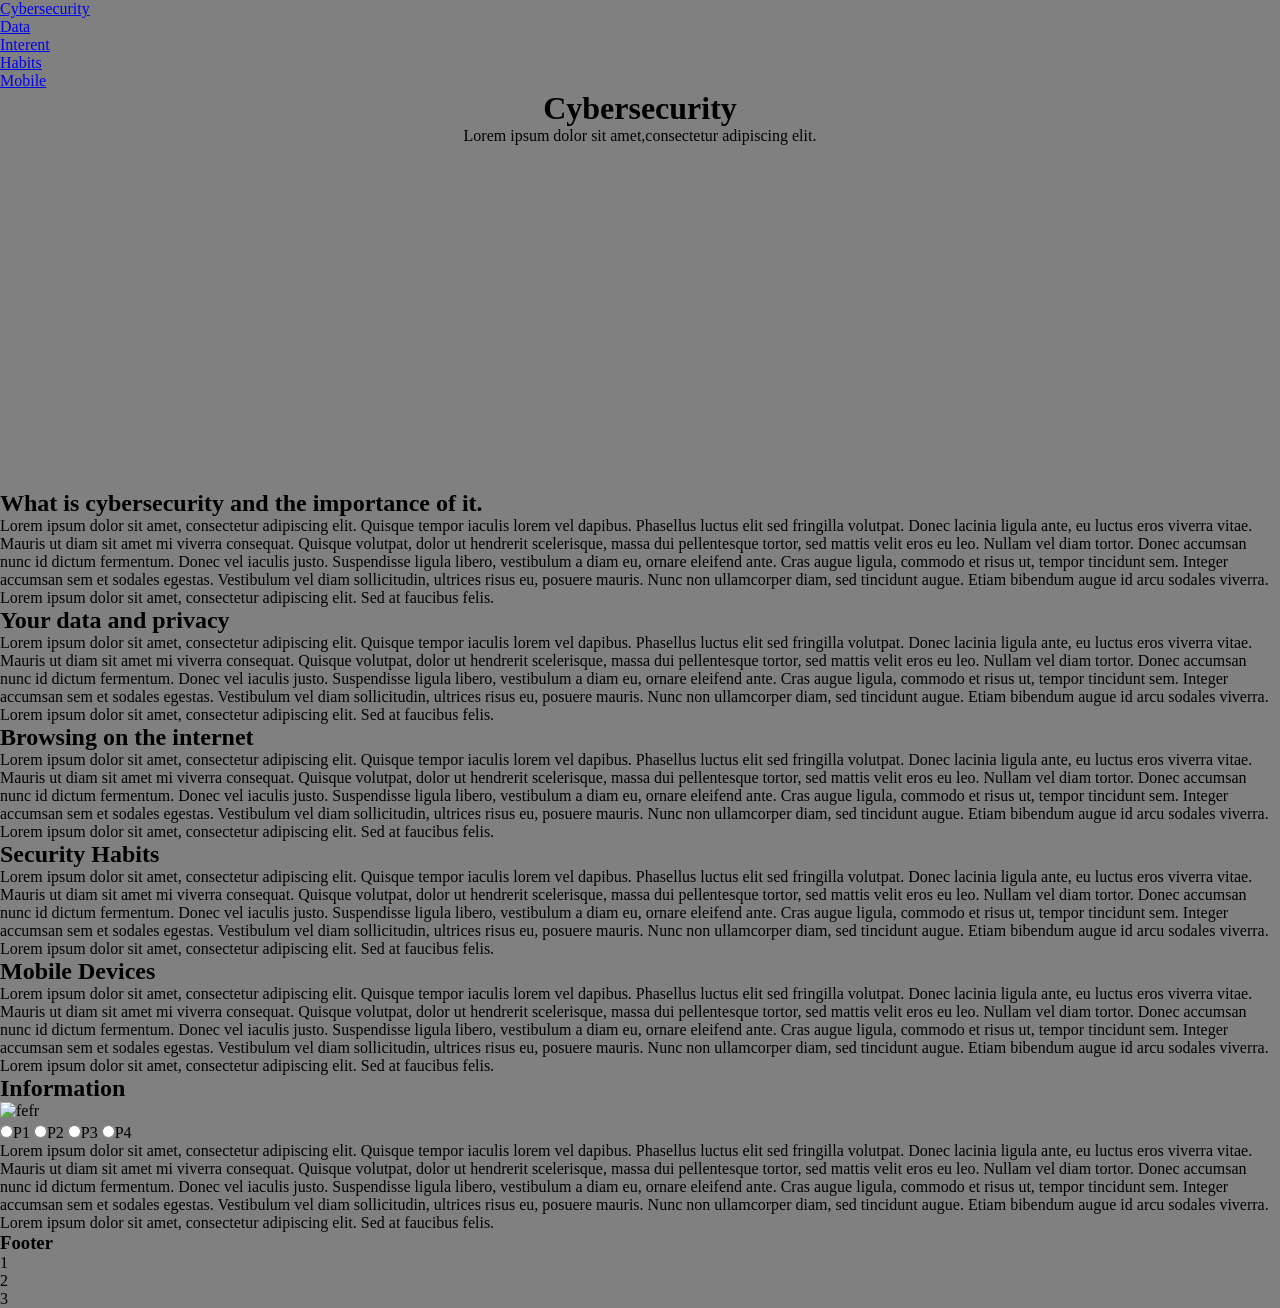
==== Index.html @ 2d81ea28 "26/6/24" ====
<!DOCTYPE html>
<html>
    <head>
        <title> Cybersecurity</title>
        <link rel="stylesheet" href="Style.css">
        <link rel="preconnect" href="https://fonts.googleapis.com">
        <link rel="preconnect" href="https://fonts.gstatic.com" crossorigin>
        <link href="https://fonts.googleapis.com/css2?family=Merriweather:ital,wght@0,300;0,400;0,700;0,900;1,300;1,400;1,700;1,900&display=swap" rel="stylesheet">
        
    </head>
    <nav>
      <ul>
        <li><a href="#Cyber">Cybersecurity</a></li>
        <li><a href="#Data">Data</a></li>
        <li><a href="#Internet">Interent</a></li>
        <li><a href="#Habits">Habits</a></li>
        <li><a href="#Mobile">Mobile</a></li>                
      </ul>
    </nav>
    <header>
        <h1>Cybersecurity</h1>
        <p>Lorem ipsum dolor sit amet,consectetur adipiscing elit.</p>
    </header>
    <body>
      <section id="Cyber">
        <h2> What is cybersecurity and the importance of it.</h2>
        <p>Lorem ipsum dolor sit amet, consectetur adipiscing elit. Quisque tempor iaculis lorem vel dapibus. Phasellus luctus elit sed fringilla volutpat. Donec lacinia ligula ante, eu luctus eros viverra vitae. Mauris ut diam sit amet mi viverra consequat. Quisque volutpat, dolor ut hendrerit scelerisque, massa dui pellentesque tortor, sed mattis velit eros eu leo. Nullam vel diam tortor. Donec accumsan nunc id dictum fermentum. Donec vel iaculis justo. Suspendisse ligula libero, vestibulum a diam eu, ornare eleifend ante. Cras augue ligula, commodo et risus ut, tempor tincidunt sem. Integer accumsan sem et sodales egestas. Vestibulum vel diam sollicitudin, ultrices risus eu, posuere mauris. Nunc non ullamcorper diam, sed tincidunt augue. Etiam bibendum augue id arcu sodales viverra. Lorem ipsum dolor sit amet, consectetur adipiscing elit. Sed at faucibus felis.</p> 
      </section>
      <section id="Data">
        <h2> Your data and privacy</h2>
        <p>Lorem ipsum dolor sit amet, consectetur adipiscing elit. Quisque tempor iaculis lorem vel dapibus. Phasellus luctus elit sed fringilla volutpat. Donec lacinia ligula ante, eu luctus eros viverra vitae. Mauris ut diam sit amet mi viverra consequat. Quisque volutpat, dolor ut hendrerit scelerisque, massa dui pellentesque tortor, sed mattis velit eros eu leo. Nullam vel diam tortor. Donec accumsan nunc id dictum fermentum. Donec vel iaculis justo. Suspendisse ligula libero, vestibulum a diam eu, ornare eleifend ante. Cras augue ligula, commodo et risus ut, tempor tincidunt sem. Integer accumsan sem et sodales egestas. Vestibulum vel diam sollicitudin, ultrices risus eu, posuere mauris. Nunc non ullamcorper diam, sed tincidunt augue. Etiam bibendum augue id arcu sodales viverra. Lorem ipsum dolor sit amet, consectetur adipiscing elit. Sed at faucibus felis.</p>
      </section>
      <section id="Internet">    
        <h2>Browsing on the internet</h2>
        <p>Lorem ipsum dolor sit amet, consectetur adipiscing elit. Quisque tempor iaculis lorem vel dapibus. Phasellus luctus elit sed fringilla volutpat. Donec lacinia ligula ante, eu luctus eros viverra vitae. Mauris ut diam sit amet mi viverra consequat. Quisque volutpat, dolor ut hendrerit scelerisque, massa dui pellentesque tortor, sed mattis velit eros eu leo. Nullam vel diam tortor. Donec accumsan nunc id dictum fermentum. Donec vel iaculis justo. Suspendisse ligula libero, vestibulum a diam eu, ornare eleifend ante. Cras augue ligula, commodo et risus ut, tempor tincidunt sem. Integer accumsan sem et sodales egestas. Vestibulum vel diam sollicitudin, ultrices risus eu, posuere mauris. Nunc non ullamcorper diam, sed tincidunt augue. Etiam bibendum augue id arcu sodales viverra. Lorem ipsum dolor sit amet, consectetur adipiscing elit. Sed at faucibus felis.</p> 
      </section> 
      <section id="Habits">
        <h2>Security Habits</h2>
        <p>Lorem ipsum dolor sit amet, consectetur adipiscing elit. Quisque tempor iaculis lorem vel dapibus. Phasellus luctus elit sed fringilla volutpat. Donec lacinia ligula ante, eu luctus eros viverra vitae. Mauris ut diam sit amet mi viverra consequat. Quisque volutpat, dolor ut hendrerit scelerisque, massa dui pellentesque tortor, sed mattis velit eros eu leo. Nullam vel diam tortor. Donec accumsan nunc id dictum fermentum. Donec vel iaculis justo. Suspendisse ligula libero, vestibulum a diam eu, ornare eleifend ante. Cras augue ligula, commodo et risus ut, tempor tincidunt sem. Integer accumsan sem et sodales egestas. Vestibulum vel diam sollicitudin, ultrices risus eu, posuere mauris. Nunc non ullamcorper diam, sed tincidunt augue. Etiam bibendum augue id arcu sodales viverra. Lorem ipsum dolor sit amet, consectetur adipiscing elit. Sed at faucibus felis.</p>
      </section>  
      <section id="Mobile">
        <h2>Mobile Devices</h2>
        <p>Lorem ipsum dolor sit amet, consectetur adipiscing elit. Quisque tempor iaculis lorem vel dapibus. Phasellus luctus elit sed fringilla volutpat. Donec lacinia ligula ante, eu luctus eros viverra vitae. Mauris ut diam sit amet mi viverra consequat. Quisque volutpat, dolor ut hendrerit scelerisque, massa dui pellentesque tortor, sed mattis velit eros eu leo. Nullam vel diam tortor. Donec accumsan nunc id dictum fermentum. Donec vel iaculis justo. Suspendisse ligula libero, vestibulum a diam eu, ornare eleifend ante. Cras augue ligula, commodo et risus ut, tempor tincidunt sem. Integer accumsan sem et sodales egestas. Vestibulum vel diam sollicitudin, ultrices risus eu, posuere mauris. Nunc non ullamcorper diam, sed tincidunt augue. Etiam bibendum augue id arcu sodales viverra. Lorem ipsum dolor sit amet, consectetur adipiscing elit. Sed at faucibus felis.</p>
      </section>
      <section id="Information">  
        <h2>Information</h2>
        <img src="https://huismarseille.nl/app/uploads/2016/03/Berlin_Nationalgalerie_HMA-2002-01.jpg" alt="fefr" weight="200" height="200">
          <form> 
            <input type="radio" id="InformA" name="Inform"></input><label for="InformA">P1</label>
            <input type="radio" id="InformB" name="Inform"></input><label for="InformB">P2</label>
            <input type="radio" id="InformC" name="Inform"></input><label for="InformC">P3</label>
            <input type="radio" id="InformD" name="Inform"></input><label for="InformD">P4</label>
          </form>
        <p>Lorem ipsum dolor sit amet, consectetur adipiscing elit. Quisque tempor iaculis lorem vel dapibus. Phasellus luctus elit sed fringilla volutpat. Donec lacinia ligula ante, eu luctus eros viverra vitae. Mauris ut diam sit amet mi viverra consequat. Quisque volutpat, dolor ut hendrerit scelerisque, massa dui pellentesque tortor, sed mattis velit eros eu leo. Nullam vel diam tortor. Donec accumsan nunc id dictum fermentum. Donec vel iaculis justo. Suspendisse ligula libero, vestibulum a diam eu, ornare eleifend ante. Cras augue ligula, commodo et risus ut, tempor tincidunt sem. Integer accumsan sem et sodales egestas. Vestibulum vel diam sollicitudin, ultrices risus eu, posuere mauris. Nunc non ullamcorper diam, sed tincidunt augue. Etiam bibendum augue id arcu sodales viverra. Lorem ipsum dolor sit amet, consectetur adipiscing elit. Sed at faucibus felis.</p>   
      </section>
    </body>
    <footer>
        <h3>Footer</h3>
        <ul> 
            <li>1</li>
            <li>2</li>
            <li>3</li>
        </ul>
    </footer>
</html>
---- Style.css ----
*{
    margin: 0;
    padding: 0;
    overflow-x: hidden;   
}
.merriweather-light {
    font-family: "Merriweather", serif;
    font-weight: 300;
    font-style: normal;
  }
header {
    text-align: center;
    background-image: url("https://images.pexels.com/photos/19802887/pexels-photo-19802887/free-photo-of-power-cables-on-a-railway.jpeg?auto=compress&cs=tinysrgb&w=1260&h=750&dpr=1");
    height: 400px;
}
header h1{
    margin: auto;
}
 header p{
    height: 200px;
 }

body{
    background-color: gray;
}
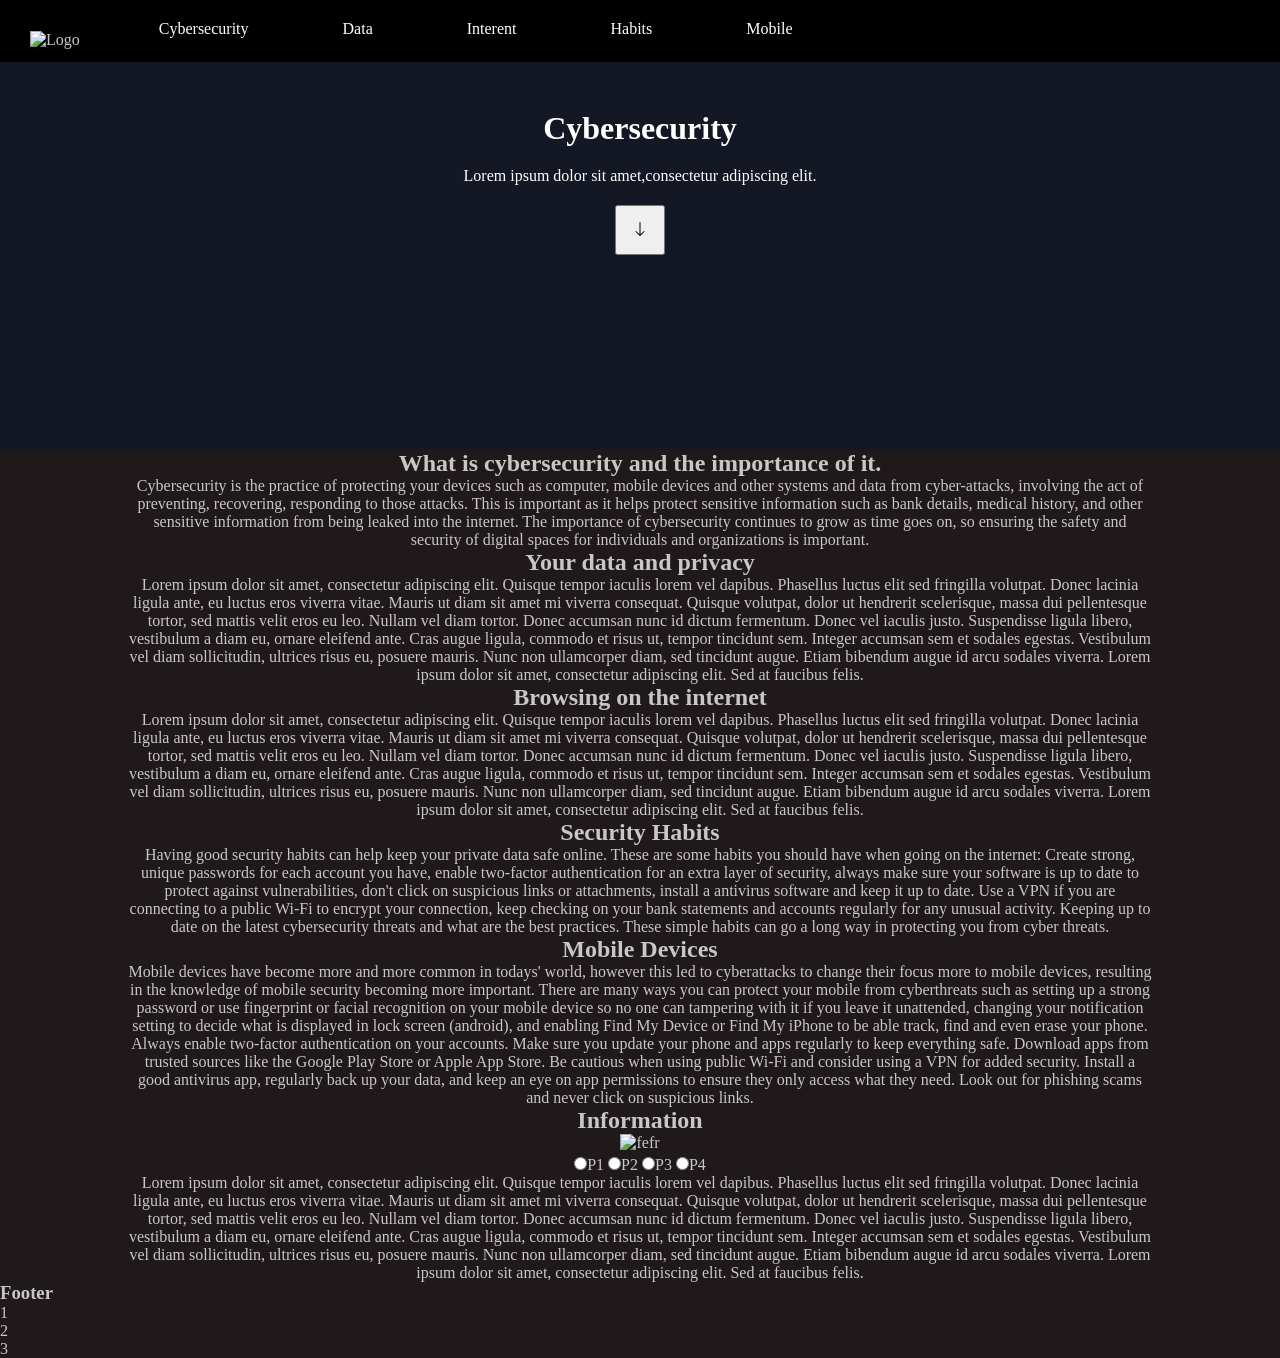
==== commit fb818a89: "18/7/24" ====
--- a/Index.html
+++ b/Index.html
@@ -1,30 +1,53 @@
 <!DOCTYPE html>
-<html>
-    <head>
-        <title> Cybersecurity</title>
-        <link rel="stylesheet" href="Style.css">
-        <link rel="preconnect" href="https://fonts.googleapis.com">
-        <link rel="preconnect" href="https://fonts.gstatic.com" crossorigin>
-        <link href="https://fonts.googleapis.com/css2?family=Merriweather:ital,wght@0,300;0,400;0,700;0,900;1,300;1,400;1,700;1,900&display=swap" rel="stylesheet">
-        
-    </head>
-    <nav>
-      <ul>
-        <li><a href="#Cyber">Cybersecurity</a></li>
-        <li><a href="#Data">Data</a></li>
-        <li><a href="#Internet">Interent</a></li>
-        <li><a href="#Habits">Habits</a></li>
-        <li><a href="#Mobile">Mobile</a></li>                
-      </ul>
-    </nav>
+<html lang="en">
+  <head>
+    <title> Cybersecurity</title>
+    <link rel="stylesheet" href="Style.css">
+    <meta http-equiv="X-UA-Compatible" content="ie=edge">
+    <meta http-equiv="Content-Type" content="text/html;charset=UTF-8">
+    <meta name="viewport" content="width=device-width, initial-scale=1.0">
+  </head>
+  <body>    
     <header>
+      <nav id="nav">
+        <ul>
+          <li><img src='https://cdn.iconscout.com/icon/premium/png-512-thumb/image-7249189-5963089.png?f=webp&w=256' alt="Logo"></li>
+          <li><a href="#Cyber">Cybersecurity</a></li>
+          <li><a href="#Data">Data</a></li>
+          <li><a href="#Internet">Interent</a></li>
+          <li><a href="#Habits">Habits</a></li>
+          <li><a href="#Mobile">Mobile</a></li>                
+        </ul>
+      </nav>
+      <script>
+        window.onscroll = function() {
+           scroll();
+        };
+     
+        function scroll() {
+           if (
+              document.body.scrollTop > 20 ||
+              document.documentElement.scrollTop > 20
+           ) {
+              document.getElementById("nav").style.top = "-60px";
+           } else {
+              document.getElementById("nav").style.top = "0";
+           }
+        }
+      </script>
+      <div class="title">
         <h1>Cybersecurity</h1>
         <p>Lorem ipsum dolor sit amet,consectetur adipiscing elit.</p>
+        <button onclick="location.href='#Cyber'" type="button"><svg xmlns="http://www.w3.org/2000/svg" width="16" height="16" fill="currentColor" class="bi bi-arrow-down" viewBox="0 0 16 16">
+        <path fill-rule="evenodd" d="M8 1a.5.5 0 0 1 .5.5v11.793l3.146-3.147a.5.5 0 0 1 .708.708l-4 4a.5.5 0 0 1-.708 0l-4-4a.5.5 0 0 1 .708-.708L7.5 13.293V1.5A.5.5 0 0 1 8 1"/>
+       </svg></button>
+      </div>
     </header>
-    <body>
       <section id="Cyber">
-        <h2> What is cybersecurity and the importance of it.</h2>
-        <p>Lorem ipsum dolor sit amet, consectetur adipiscing elit. Quisque tempor iaculis lorem vel dapibus. Phasellus luctus elit sed fringilla volutpat. Donec lacinia ligula ante, eu luctus eros viverra vitae. Mauris ut diam sit amet mi viverra consequat. Quisque volutpat, dolor ut hendrerit scelerisque, massa dui pellentesque tortor, sed mattis velit eros eu leo. Nullam vel diam tortor. Donec accumsan nunc id dictum fermentum. Donec vel iaculis justo. Suspendisse ligula libero, vestibulum a diam eu, ornare eleifend ante. Cras augue ligula, commodo et risus ut, tempor tincidunt sem. Integer accumsan sem et sodales egestas. Vestibulum vel diam sollicitudin, ultrices risus eu, posuere mauris. Nunc non ullamcorper diam, sed tincidunt augue. Etiam bibendum augue id arcu sodales viverra. Lorem ipsum dolor sit amet, consectetur adipiscing elit. Sed at faucibus felis.</p> 
+        <div id="CText">
+          <h2> What is cybersecurity and the importance of it.</h2>
+          <p>Cybersecurity is the practice of protecting your devices such as computer, mobile devices and other systems and data from cyber-attacks, involving the act of preventing, recovering, responding to those attacks. This is important as it helps protect sensitive information such as bank details, medical history, and other sensitive information from being leaked into the internet. The importance of cybersecurity continues to grow as time goes on, so ensuring the safety and security of digital spaces for individuals and organizations is important.</p>   
+        </div>
       </section>
       <section id="Data">
         <h2> Your data and privacy</h2>
@@ -36,25 +59,26 @@
       </section> 
       <section id="Habits">
         <h2>Security Habits</h2>
-        <p>Lorem ipsum dolor sit amet, consectetur adipiscing elit. Quisque tempor iaculis lorem vel dapibus. Phasellus luctus elit sed fringilla volutpat. Donec lacinia ligula ante, eu luctus eros viverra vitae. Mauris ut diam sit amet mi viverra consequat. Quisque volutpat, dolor ut hendrerit scelerisque, massa dui pellentesque tortor, sed mattis velit eros eu leo. Nullam vel diam tortor. Donec accumsan nunc id dictum fermentum. Donec vel iaculis justo. Suspendisse ligula libero, vestibulum a diam eu, ornare eleifend ante. Cras augue ligula, commodo et risus ut, tempor tincidunt sem. Integer accumsan sem et sodales egestas. Vestibulum vel diam sollicitudin, ultrices risus eu, posuere mauris. Nunc non ullamcorper diam, sed tincidunt augue. Etiam bibendum augue id arcu sodales viverra. Lorem ipsum dolor sit amet, consectetur adipiscing elit. Sed at faucibus felis.</p>
+        <p>Having good security habits can help keep your private data safe online. These are some habits you should have when going on the internet: Create strong, unique passwords for each account you have, enable two-factor authentication for an extra layer of security, always make sure your software is up to date to protect against vulnerabilities, don't click on suspicious links or attachments, install a antivirus software and keep it up to date. Use a VPN if you are connecting to a public Wi-Fi to encrypt your connection, keep checking on your bank statements and accounts regularly for any unusual activity. Keeping up to date on the latest cybersecurity threats and what are the best practices. These simple habits can go a long way in protecting you from cyber threats.</p>
       </section>  
       <section id="Mobile">
-        <h2>Mobile Devices</h2>
-        <p>Lorem ipsum dolor sit amet, consectetur adipiscing elit. Quisque tempor iaculis lorem vel dapibus. Phasellus luctus elit sed fringilla volutpat. Donec lacinia ligula ante, eu luctus eros viverra vitae. Mauris ut diam sit amet mi viverra consequat. Quisque volutpat, dolor ut hendrerit scelerisque, massa dui pellentesque tortor, sed mattis velit eros eu leo. Nullam vel diam tortor. Donec accumsan nunc id dictum fermentum. Donec vel iaculis justo. Suspendisse ligula libero, vestibulum a diam eu, ornare eleifend ante. Cras augue ligula, commodo et risus ut, tempor tincidunt sem. Integer accumsan sem et sodales egestas. Vestibulum vel diam sollicitudin, ultrices risus eu, posuere mauris. Nunc non ullamcorper diam, sed tincidunt augue. Etiam bibendum augue id arcu sodales viverra. Lorem ipsum dolor sit amet, consectetur adipiscing elit. Sed at faucibus felis.</p>
+        <div>
+         <h2>Mobile Devices</h2>
+         <p>Mobile devices have become more and more common in todays' world, however this led to cyberattacks to change their focus more to mobile devices, resulting in the knowledge of mobile security becoming more important. There are many ways you can protect your mobile from cyberthreats such as setting up a strong password or use fingerprint or facial recognition on your mobile device so no one can tampering with it if you leave it unattended, changing your notification setting to decide what is displayed in lock screen (android), and enabling Find My Device or Find My iPhone to be able track, find and even erase your phone. Always enable two-factor authentication on your accounts. Make sure you update your phone and apps regularly to keep everything safe. Download apps from trusted sources like the Google Play Store or Apple App Store. Be cautious when using public Wi-Fi and consider using a VPN for added security. Install a good antivirus app, regularly back up your data, and keep an eye on app permissions to ensure they only access what they need. Look out for phishing scams and never click on suspicious links. </p>
+        </div>
       </section>
       <section id="Information">  
         <h2>Information</h2>
-        <img src="https://huismarseille.nl/app/uploads/2016/03/Berlin_Nationalgalerie_HMA-2002-01.jpg" alt="fefr" weight="200" height="200">
+        <img src="https://huismarseille.nl/app/uploads/2016/03/Berlin_Nationalgalerie_HMA-2002-01.jpg" alt="fefr" width="200" height="200">
           <form> 
-            <input type="radio" id="InformA" name="Inform"></input><label for="InformA">P1</label>
-            <input type="radio" id="InformB" name="Inform"></input><label for="InformB">P2</label>
-            <input type="radio" id="InformC" name="Inform"></input><label for="InformC">P3</label>
-            <input type="radio" id="InformD" name="Inform"></input><label for="InformD">P4</label>
+            <input type="radio" id="InformA" name="Inform"><label for="InformA">P1</label>
+            <input type="radio" id="InformB" name="Inform"><label for="InformB">P2</label>
+            <input type="radio" id="InformC" name="Inform"><label for="InformC">P3</label>
+            <input type="radio" id="InformD" name="Inform"><label for="InformD">P4</label>
           </form>
         <p>Lorem ipsum dolor sit amet, consectetur adipiscing elit. Quisque tempor iaculis lorem vel dapibus. Phasellus luctus elit sed fringilla volutpat. Donec lacinia ligula ante, eu luctus eros viverra vitae. Mauris ut diam sit amet mi viverra consequat. Quisque volutpat, dolor ut hendrerit scelerisque, massa dui pellentesque tortor, sed mattis velit eros eu leo. Nullam vel diam tortor. Donec accumsan nunc id dictum fermentum. Donec vel iaculis justo. Suspendisse ligula libero, vestibulum a diam eu, ornare eleifend ante. Cras augue ligula, commodo et risus ut, tempor tincidunt sem. Integer accumsan sem et sodales egestas. Vestibulum vel diam sollicitudin, ultrices risus eu, posuere mauris. Nunc non ullamcorper diam, sed tincidunt augue. Etiam bibendum augue id arcu sodales viverra. Lorem ipsum dolor sit amet, consectetur adipiscing elit. Sed at faucibus felis.</p>   
       </section>
-    </body>
-    <footer>
+      <footer>
         <h3>Footer</h3>
         <ul> 
             <li>1</li>
@@ -62,4 +86,5 @@
             <li>3</li>
         </ul>
     </footer>
+  </body>
 </html>
--- a/Style.css
+++ b/Style.css
@@ -2,6 +2,34 @@
     margin: 0;
     padding: 0;
     overflow-x: hidden;   
+}
+nav{
+    width: 100%;
+    margin: auto;
+    padding: 5px 0;
+    display: flex;
+    transition: 0.5s;
+    align-items: center;
+    top: -10px;
+    position: fixed;
+    justify-content: space-between;
+    background-color: #000;
+    z-index: 50;
+}
+nav ul li{
+    list-style: none;
+    display: inline-block;
+    margin: 0 30px;
+    position: relative;
+}
+nav ul li a{
+    margin: auto;
+    display: block;
+    color: white;
+    text-align: center;
+    padding: 15px;
+    text-decoration: none;
+    color:#fff;
 }
 .merriweather-light {
     font-family: "Merriweather", serif;
@@ -10,16 +38,55 @@
   }
 header {
     text-align: center;
-    background-image: url("https://images.pexels.com/photos/19802887/pexels-photo-19802887/free-photo-of-power-cables-on-a-railway.jpeg?auto=compress&cs=tinysrgb&w=1260&h=750&dpr=1");
-    height: 400px;
+    background-color:  #141824;
+    height: 350px;
+    margin: auto;
+    position: relative;
+    padding:50px 0;
 }
-header h1{
+.title h1{
+    text-align: center;
+    position: relative;
+    margin-top: 60px;
+    color:white;
+}
+.title p{
+text-align: center;
+margin: auto;
+padding: 20px;
+position: relative;
+color:white;
+}
+body{
+    background-color: rgb(255, 255, 255);
+}
+img{
+    width:50px;
+    height:50px;
+}
+button{
+    width: 50px;
+    height:50px;
+}
+section p{
+    width: 80%;    
+    align-items: center;
+    text-align: center;
     margin: auto;
+    display: flex;
+    flex-wrap: wrap;
 }
- header p{
-    height: 200px;
- }
-
+section{
+    align-items: center;
+    text-align: center;
+}
 body{
-    background-color: gray;
-}+    background-color: #20191b;
+    color:rgb(201, 198, 198);
+}
+.Cyber h1{
+    font-size:30px;
+    padding-top: 50px;
+    text-align: center;
+    padding-bottom: 30px;
+}
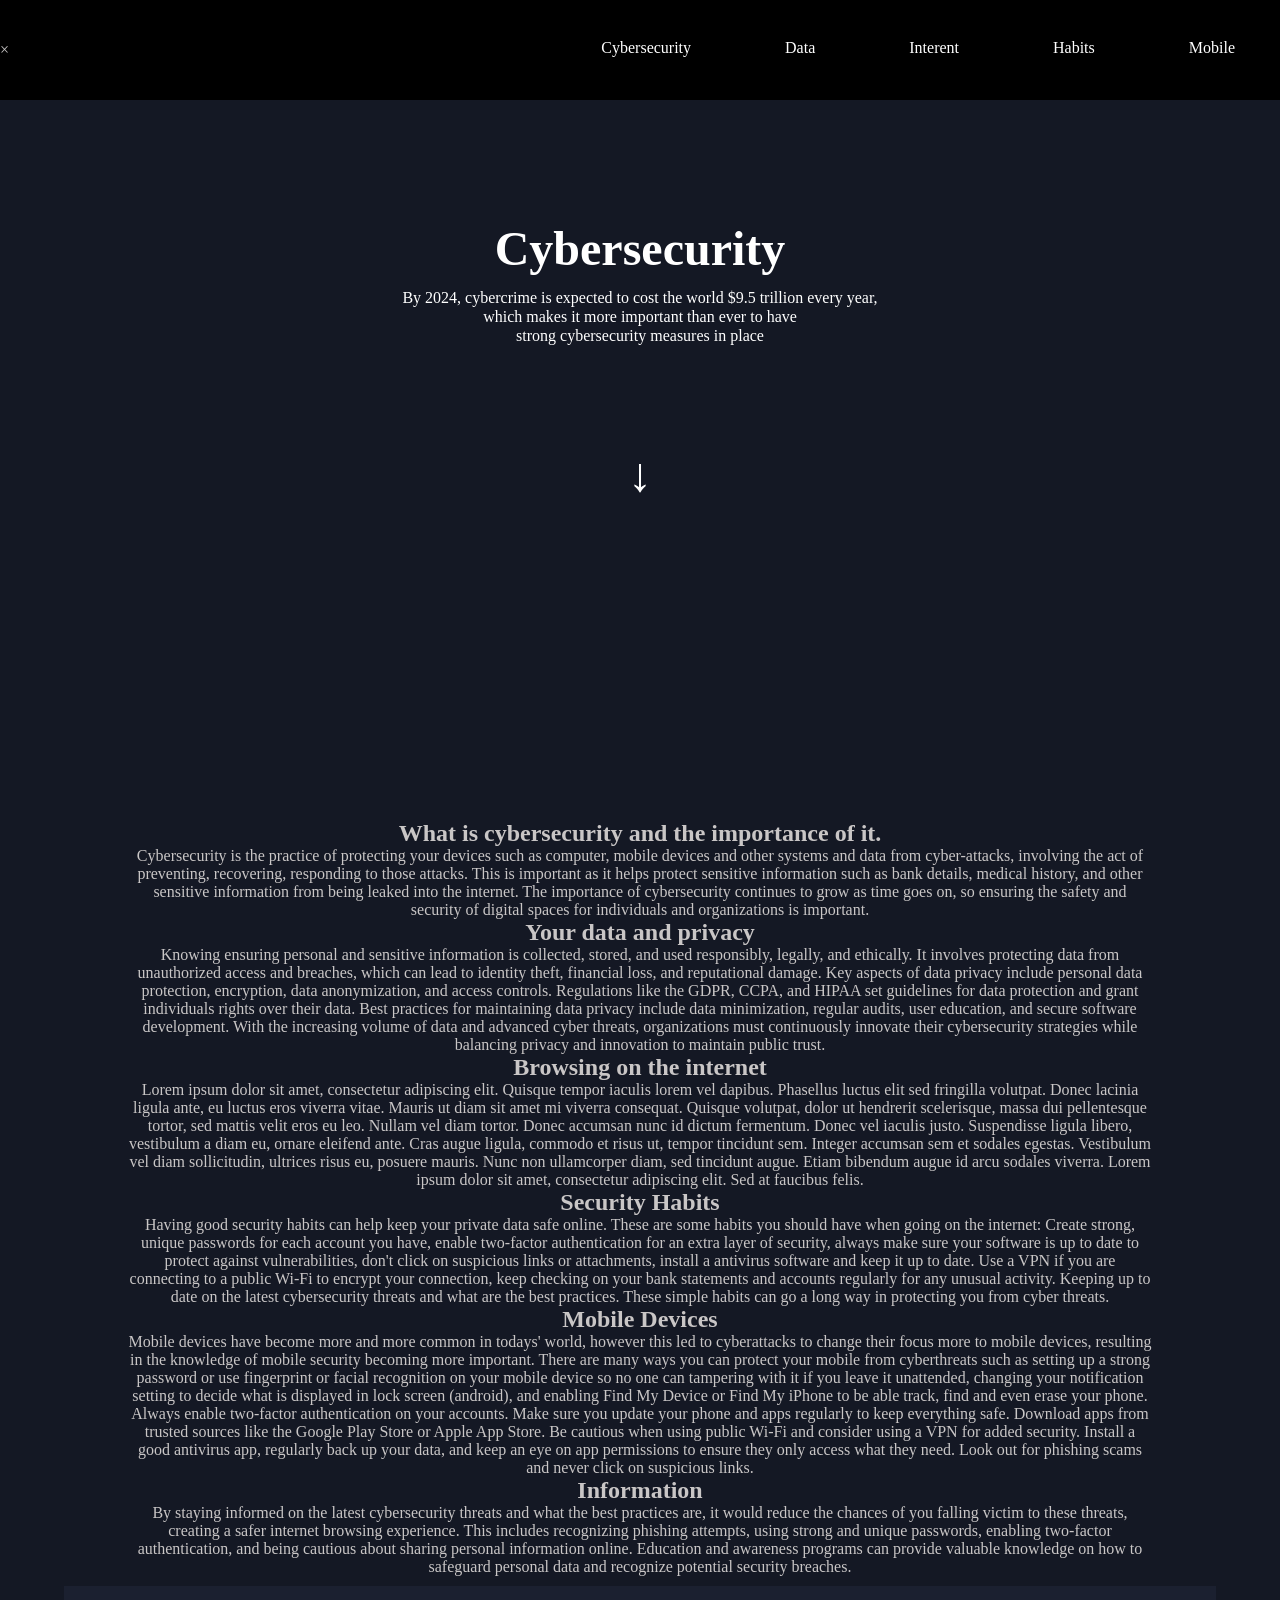
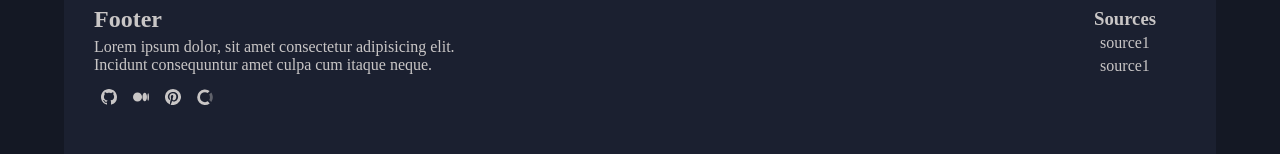
==== commit 8f4b51e3: "4/8/24" ====
--- a/Index.html
+++ b/Index.html
@@ -7,42 +7,51 @@
     <meta http-equiv="Content-Type" content="text/html;charset=UTF-8">
     <meta name="viewport" content="width=device-width, initial-scale=1.0">
   </head>
-  <body>    
-    <header>
-      <nav id="nav">
-        <ul>
-          <li><img src='https://cdn.iconscout.com/icon/premium/png-512-thumb/image-7249189-5963089.png?f=webp&w=256' alt="Logo"></li>
-          <li><a href="#Cyber">Cybersecurity</a></li>
-          <li><a href="#Data">Data</a></li>
-          <li><a href="#Internet">Interent</a></li>
-          <li><a href="#Habits">Habits</a></li>
-          <li><a href="#Mobile">Mobile</a></li>                
-        </ul>
-      </nav>
-      <script>
-        window.onscroll = function() {
-           scroll();
-        };
-     
-        function scroll() {
-           if (
-              document.body.scrollTop > 20 ||
-              document.documentElement.scrollTop > 20
-           ) {
-              document.getElementById("nav").style.top = "-60px";
-           } else {
-              document.getElementById("nav").style.top = "0";
-           }
-        }
-      </script>
+  <body>
+    <nav id="nav" class="overlay">
+      <a href="javascript:void(0)" class="closebtn" onclick="closeNav()">&times;</a>
+      <div id="continer">      
+       <ul>
+         <li><a href="#Cyber">Cybersecurity</a></li>
+         <li><a href="#Data">Data</a></li>
+         <li><a href="#Internet">Interent</a></li>
+         <li><a href="#Habits">Habits</a></li>
+         <li><a href="#Mobile">Mobile</a></li>                
+       </ul> 
+      </div>
+    </nav>     
+    <script>
+      window.onscroll = function() {
+         scroll();
+      };
+   
+      function scroll() {
+         if (
+            document.body.scrollTop > 20 ||
+            document.documentElement.scrollTop > 20
+         ) {
+            document.getElementById("nav").style.top = "-60px";
+         } else {
+            document.getElementById("nav").style.top = "0";
+         }
+      }
+    </script>
+    <header class="background-img">
       <div class="title">
         <h1>Cybersecurity</h1>
-        <p>Lorem ipsum dolor sit amet,consectetur adipiscing elit.</p>
-        <button onclick="location.href='#Cyber'" type="button"><svg xmlns="http://www.w3.org/2000/svg" width="16" height="16" fill="currentColor" class="bi bi-arrow-down" viewBox="0 0 16 16">
-        <path fill-rule="evenodd" d="M8 1a.5.5 0 0 1 .5.5v11.793l3.146-3.147a.5.5 0 0 1 .708.708l-4 4a.5.5 0 0 1-.708 0l-4-4a.5.5 0 0 1 .708-.708L7.5 13.293V1.5A.5.5 0 0 1 8 1"/>
-       </svg></button>
+        <p>By 2024, cybercrime is expected to cost the world $9.5 trillion every year, <br> which makes it more important than ever to have <br> strong cybersecurity measures in place</p>
       </div>
+      <img class="full-image" src="https://images.pexels.com/photos/19832983/pexels-photo-19832983/free-photo-of-silhouetted-interior-with-a-large-window-with-a-panoramic-view-of-a-city.jpeg?auto=compress&cs=tinysrgb&w=1260&h=750&dpr=1" alt="">  
+      <a href="#Cyber" class="arrow" onclick="scrollToSection">&#8595;</a>
+      <script>
+        function scrollToSection(){
+          $('html, body').animate({
+                 scrollTop: $('#section1').offset().top
+            }, 500);
+        }
+        </script>
     </header>
+    <main id="main">
       <section id="Cyber">
         <div id="CText">
           <h2> What is cybersecurity and the importance of it.</h2>
@@ -51,7 +60,8 @@
       </section>
       <section id="Data">
         <h2> Your data and privacy</h2>
-        <p>Lorem ipsum dolor sit amet, consectetur adipiscing elit. Quisque tempor iaculis lorem vel dapibus. Phasellus luctus elit sed fringilla volutpat. Donec lacinia ligula ante, eu luctus eros viverra vitae. Mauris ut diam sit amet mi viverra consequat. Quisque volutpat, dolor ut hendrerit scelerisque, massa dui pellentesque tortor, sed mattis velit eros eu leo. Nullam vel diam tortor. Donec accumsan nunc id dictum fermentum. Donec vel iaculis justo. Suspendisse ligula libero, vestibulum a diam eu, ornare eleifend ante. Cras augue ligula, commodo et risus ut, tempor tincidunt sem. Integer accumsan sem et sodales egestas. Vestibulum vel diam sollicitudin, ultrices risus eu, posuere mauris. Nunc non ullamcorper diam, sed tincidunt augue. Etiam bibendum augue id arcu sodales viverra. Lorem ipsum dolor sit amet, consectetur adipiscing elit. Sed at faucibus felis.</p>
+        <p>Knowing ensuring personal and sensitive information is collected, stored, and used responsibly, legally, and ethically. It involves protecting data from unauthorized access and breaches, which can lead to identity theft, financial loss, and reputational damage. Key aspects of data privacy include personal data protection, encryption, data anonymization, and access controls. Regulations like the GDPR, CCPA, and HIPAA set guidelines for data protection and grant individuals rights over their data. Best practices for maintaining data privacy include data minimization, regular audits, user education, and secure software development. With the increasing volume of data and advanced cyber threats, organizations must continuously innovate their cybersecurity strategies while balancing privacy and innovation to maintain public trust.
+        </p>
       </section>
       <section id="Internet">    
         <h2>Browsing on the internet</h2>
@@ -69,22 +79,36 @@
       </section>
       <section id="Information">  
         <h2>Information</h2>
-        <img src="https://huismarseille.nl/app/uploads/2016/03/Berlin_Nationalgalerie_HMA-2002-01.jpg" alt="fefr" width="200" height="200">
-          <form> 
-            <input type="radio" id="InformA" name="Inform"><label for="InformA">P1</label>
-            <input type="radio" id="InformB" name="Inform"><label for="InformB">P2</label>
-            <input type="radio" id="InformC" name="Inform"><label for="InformC">P3</label>
-            <input type="radio" id="InformD" name="Inform"><label for="InformD">P4</label>
-          </form>
-        <p>Lorem ipsum dolor sit amet, consectetur adipiscing elit. Quisque tempor iaculis lorem vel dapibus. Phasellus luctus elit sed fringilla volutpat. Donec lacinia ligula ante, eu luctus eros viverra vitae. Mauris ut diam sit amet mi viverra consequat. Quisque volutpat, dolor ut hendrerit scelerisque, massa dui pellentesque tortor, sed mattis velit eros eu leo. Nullam vel diam tortor. Donec accumsan nunc id dictum fermentum. Donec vel iaculis justo. Suspendisse ligula libero, vestibulum a diam eu, ornare eleifend ante. Cras augue ligula, commodo et risus ut, tempor tincidunt sem. Integer accumsan sem et sodales egestas. Vestibulum vel diam sollicitudin, ultrices risus eu, posuere mauris. Nunc non ullamcorper diam, sed tincidunt augue. Etiam bibendum augue id arcu sodales viverra. Lorem ipsum dolor sit amet, consectetur adipiscing elit. Sed at faucibus felis.</p>   
+        <p style="margin-bottom: 10px;">By staying informed on the latest cybersecurity threats and what the best practices are, it would reduce the chances of you falling victim to these threats, creating a safer internet browsing experience.  
+          This includes recognizing phishing attempts, using strong and unique passwords, enabling two-factor authentication, and being cautious about sharing personal information online. Education and awareness programs can provide valuable knowledge on how to safeguard personal data and recognize potential security breaches.
+        </p>   
       </section>
-      <footer>
-        <h3>Footer</h3>
-        <ul> 
-            <li>1</li>
-            <li>2</li>
-            <li>3</li>
+    </main>
+    <footer>
+      <div class="contin">
+        <h2>Footer</h2>
+        <p>Lorem ipsum dolor, sit amet consectetur adipisicing elit. <br>Incidunt consequuntur amet culpa cum itaque neque.</p>
+        <svg  id='lo1'xmlns="http://www.w3.org/2000/svg" width="16" height="16" fill="currentColor" class="bi bi-github" viewBox="0 0 16 16">
+          <path d="M8 0C3.58 0 0 3.58 0 8c0 3.54 2.29 6.53 5.47 7.59.4.07.55-.17.55-.38 0-.19-.01-.82-.01-1.49-2.01.37-2.53-.49-2.69-.94-.09-.23-.48-.94-.82-1.13-.28-.15-.68-.52-.01-.53.63-.01 1.08.58 1.23.82.72 1.21 1.87.87 2.33.66.07-.52.28-.87.51-1.07-1.78-.2-3.64-.89-3.64-3.95 0-.87.31-1.59.82-2.15-.08-.2-.36-1.02.08-2.12 0 0 .67-.21 2.2.82.64-.18 1.32-.27 2-.27s1.36.09 2 .27c1.53-1.04 2.2-.82 2.2-.82.44 1.1.16 1.92.08 2.12.51.56.82 1.27.82 2.15 0 3.07-1.87 3.75-3.65 3.95.29.25.54.73.54 1.48 0 1.07-.01 1.93-.01 2.2 0 .21.15.46.55.38A8.01 8.01 0 0 0 16 8c0-4.42-3.58-8-8-8"/>
+        </svg>
+        <svg  id='lo2'xmlns="http://www.w3.org/2000/svg" width="16" height="16" fill="currentColor" class="bi bi-medium" viewBox="0 0 16 16">
+          <path d="M9.025 8c0 2.485-2.02 4.5-4.513 4.5A4.506 4.506 0 0 1 0 8c0-2.486 2.02-4.5 4.512-4.5A4.506 4.506 0 0 1 9.025 8m4.95 0c0 2.34-1.01 4.236-2.256 4.236S9.463 10.339 9.463 8c0-2.34 1.01-4.236 2.256-4.236S13.975 5.661 13.975 8M16 8c0 2.096-.355 3.795-.794 3.795-.438 0-.793-1.7-.793-3.795 0-2.096.355-3.795.794-3.795.438 0 .793 1.699.793 3.795"/>
+        </svg>
+        <svg id='lo3'xmlns="http://www.w3.org/2000/svg" width="16" height="16" fill="currentColor" class="bi bi-pinterest" viewBox="0 0 16 16">
+          <path d="M8 0a8 8 0 0 0-2.915 15.452c-.07-.633-.134-1.606.027-2.297.146-.625.938-3.977.938-3.977s-.239-.479-.239-1.187c0-1.113.645-1.943 1.448-1.943.682 0 1.012.512 1.012 1.127 0 .686-.437 1.712-.663 2.663-.188.796.4 1.446 1.185 1.446 1.422 0 2.515-1.5 2.515-3.664 0-1.915-1.377-3.254-3.342-3.254-2.276 0-3.612 1.707-3.612 3.471 0 .688.265 1.425.595 1.826a.24.24 0 0 1 .056.23c-.061.252-.196.796-.222.907-.035.146-.116.177-.268.107-1-.465-1.624-1.926-1.624-3.1 0-2.523 1.834-4.84 5.286-4.84 2.775 0 4.932 1.977 4.932 4.62 0 2.757-1.739 4.976-4.151 4.976-.811 0-1.573-.421-1.834-.919l-.498 1.902c-.181.695-.669 1.566-.995 2.097A8 8 0 1 0 8 0"/>
+        </svg>
+        <svg id='lo4'xmlns="http://www.w3.org/2000/svg" width="16" height="16" fill="currentColor" class="bi bi-opencollective" viewBox="0 0 16 16">
+          <path fill-opacity=".4" d="M12.995 8.195c0 .937-.312 1.912-.78 2.693l1.99 1.99c.976-1.327 1.6-2.966 1.6-4.683 0-1.795-.624-3.434-1.561-4.76l-2.068 2.028c.468.781.78 1.679.78 2.732z"/>
+          <path d="M8 13.151a4.995 4.995 0 1 1 0-9.99c1.015 0 1.951.273 2.732.82l1.95-2.03a7.805 7.805 0 1 0 .04 12.449l-1.951-2.03a5.07 5.07 0 0 1-2.732.781z"/>
+        </svg>
+       </div>
+       <div class="Source">
+        <h3>Sources</h3>
+        <ul>
+          <li>source1</li>
+          <li>source1</li>
         </ul>
+       </div>
     </footer>
   </body>
 </html>
--- a/Style.css
+++ b/Style.css
@@ -3,70 +3,151 @@
     padding: 0;
     overflow-x: hidden;   
 }
-nav{
-    width: 100%;
-    margin: auto;
-    padding: 5px 0;
-    display: flex;
-    transition: 0.5s;
-    align-items: center;
-    top: -10px;
-    position: fixed;
-    justify-content: space-between;
-    background-color: #000;
-    z-index: 50;
-}
-nav ul li{
-    list-style: none;
-    display: inline-block;
-    margin: 0 30px;
-    position: relative;
-}
-nav ul li a{
+:before, :after{
+    box-sizing: inherit;
+}
+#nav ul li{
     margin: auto;
     display: block;
     color: white;
     text-align: center;
     padding: 15px;
     text-decoration: none;
+
+}
+#nav ul li a{
     color:#fff;
+}
+@media screen and (min-width: 769px) {
+    #nav{
+        background-color: #000;
+        width: 100%;
+        height:100;
+    }
+    
+    #nav{
+        width: 100%;
+        height: 10%;
+        margin: auto;
+        padding: 5px 0;
+        display: flex;
+        transition: 0.5s;
+        align-items: center;
+        top: -10px;
+        position: fixed;
+        justify-content: space-between;
+        background-color: #000;
+        z-index: 50;
+    }
+    #nav ul li{
+        list-style: none;
+        display: inline-block;
+        margin: 0 30px;
+        position: relative;
+        text-align: center;
+    }
+    #nav ul li a{
+        color:#fff;
+    }
+
 }
 .merriweather-light {
     font-family: "Merriweather", serif;
     font-weight: 300;
     font-style: normal;
   }
-header {
-    text-align: center;
-    background-color:  #141824;
-    height: 350px;
-    margin: auto;
-    position: relative;
-    padding:50px 0;
-}
+  header {
+    color: #FFF;
+    height: 80vh;
+    text-align: center;
+}
+.background-img{
+    min-height: 100%;
+    overflow: hidden;
+    position: relative;
+}
+  
+.full-image {
+    height: auto;
+    left: 0;
+    min-height: 100%;
+    min-width: 100%;
+    position: absolute;
+    top: 0;
+    width: auto;
+}
+header h1{
+    font-size: 2.5rem;
+    line-height: 1.1;
+    z-index: 1;
+    position: relative;
+}
+header p{
+    font-size: 1rem;
+}
+.arrow{
+    font-size: 2rem;
+    padding: 0 10px 10px;
+    z-index: 1;
+    position: relative;
+    line-height: 5;
+}
+
+
+@media screen and (min-width: 769px) {
+    header{
+        padding:50px 0;
+    }
+    header h1 {
+        font-size: 3rem;
+        line-height: 1.2;
+        margin: 0;
+        padding: 0;
+        flex-grow: 1;
+        z-index: 1
+    }
+    header p{
+        font-size: 1rem;
+        line-height: 1.2;
+        flex-grow: 1;
+          
+    }
+    .arrow{
+        font-size: 3rem;
+        padding: 0 10px 10px;
+        z-index: 1;
+        position: relative;
+    }
+}
+
 .title h1{
     text-align: center;
     position: relative;
-    margin-top: 60px;
+    margin-top: 170px;
     color:white;
+    z-index: 1;
 }
 .title p{
 text-align: center;
 margin: auto;
-padding: 20px;
+padding: 10px;
 position: relative;
 color:white;
-}
+z-index: 1;
+}
+
+
+a,
+a:hover,
+a:focus {
+  color: inherit;
+  outline: none;
+  text-decoration: none;
+}
+
 body{
-    background-color: rgb(255, 255, 255);
-}
-img{
-    width:50px;
-    height:50px;
-}
-button{
-    width: 50px;
-    height:50px;
+    background-color: #141824;
+    color:rgb(201, 198, 198);
 }
 section p{
     width: 80%;    
@@ -80,13 +161,56 @@
     align-items: center;
     text-align: center;
 }
-body{
-    background-color: #20191b;
-    color:rgb(201, 198, 198);
-}
-.Cyber h1{
-    font-size:30px;
-    padding-top: 50px;
-    text-align: center;
-    padding-bottom: 30px;
-}
+main{
+    background-color: #141824;
+}
+footer{
+    text-align: center;
+    background-color:#1b2030 ;
+    padding-bottom: 40px;
+}
+footer p{
+    margin-top: 5px;
+}
+.logo{
+    margin-top: 10px;
+}
+#lo1,#lo2, #lo3,#lo4 {
+    padding: 5px;
+    margin-left: 2px;
+    display: inline;
+}
+.Source{
+    margin: 5px;
+    line-height: 1.4;
+}
+@media screen and (min-width:769px){
+    footer{
+        display: flex;
+        margin: auto;
+        width: 90%;
+    }
+    footer p{
+        margin-top: 5px;
+    }
+    #lo1,#lo2, #lo3,#lo4{
+        margin-top: 10px;
+    }
+    .contin{
+        font-size: 1rem;
+        text-align: left;
+        margin-top: 20px;
+        margin-left: 30px;
+        flex: 1;
+    }
+    .Source{
+        text-align: right;
+        margin-top: 20px;
+        margin-right: 60px;
+    }
+    .Source ul{
+        text-align: center;
+
+    }
+    
+}
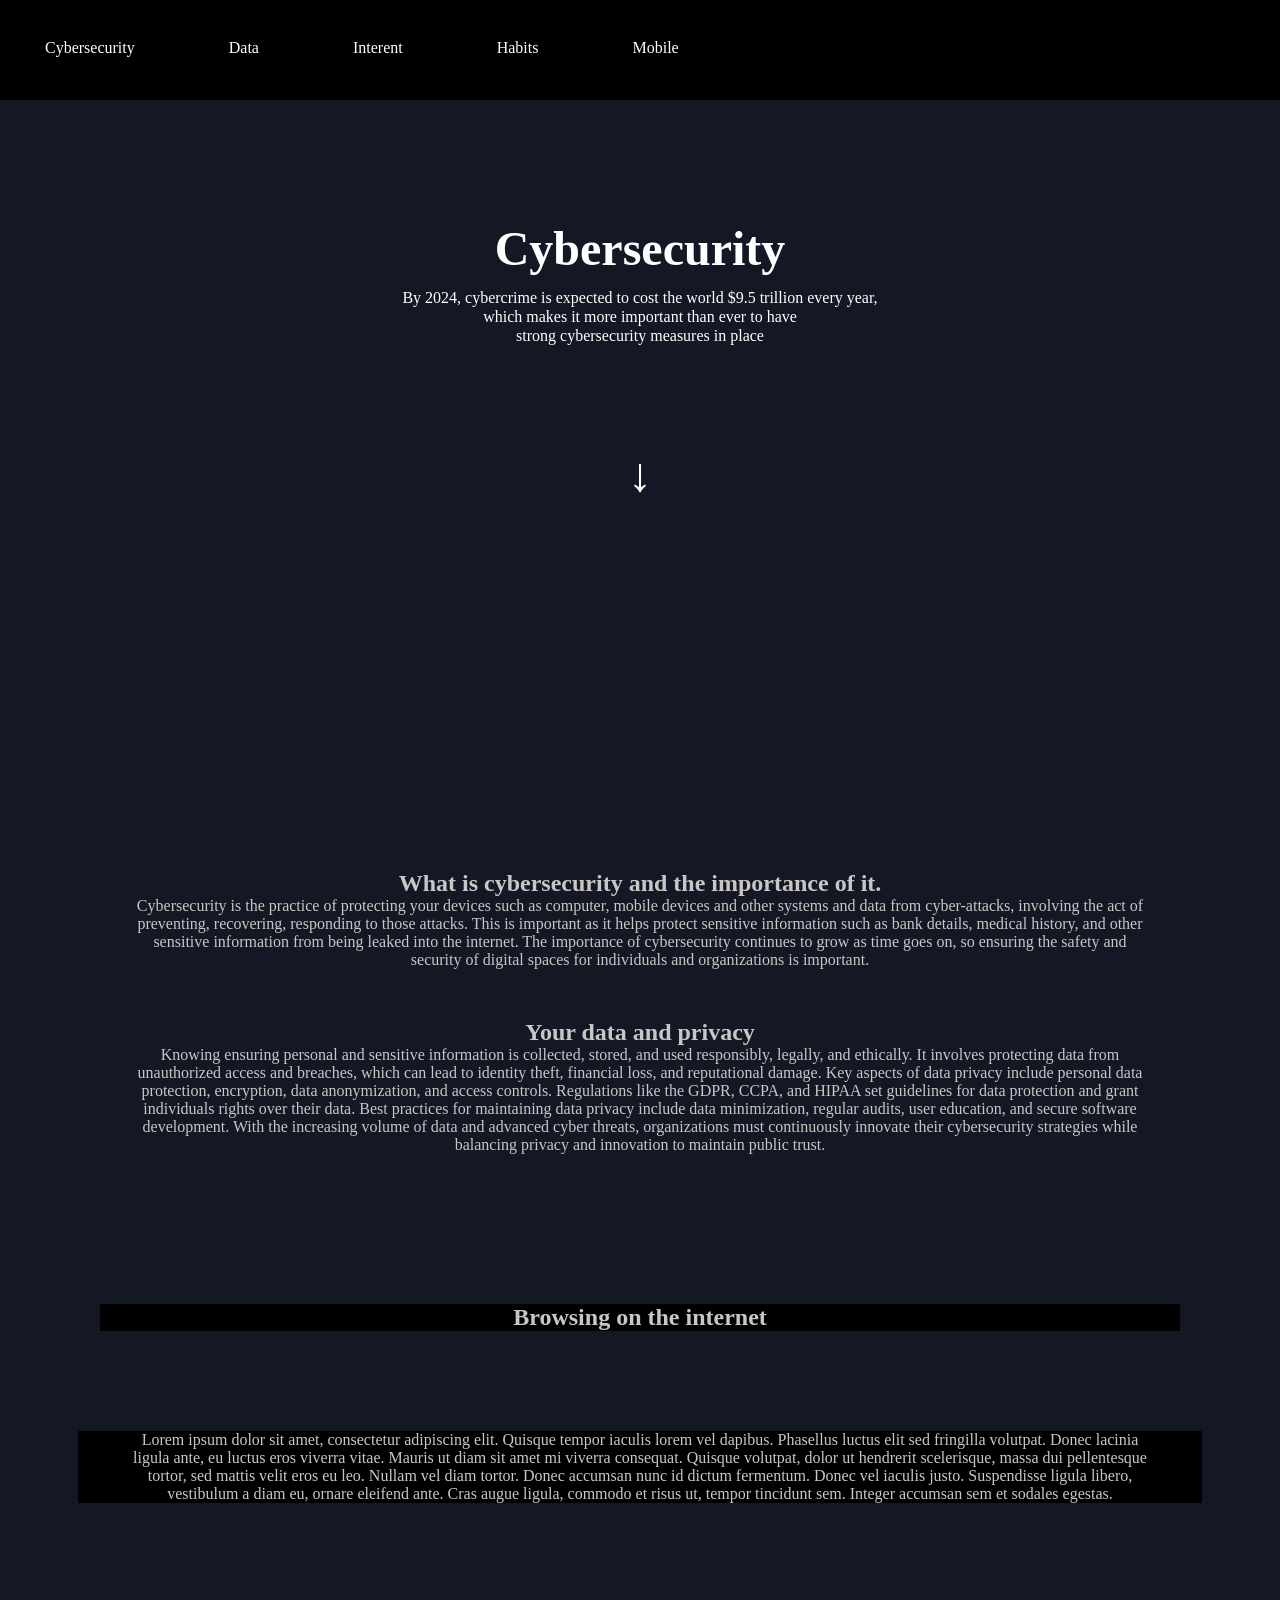
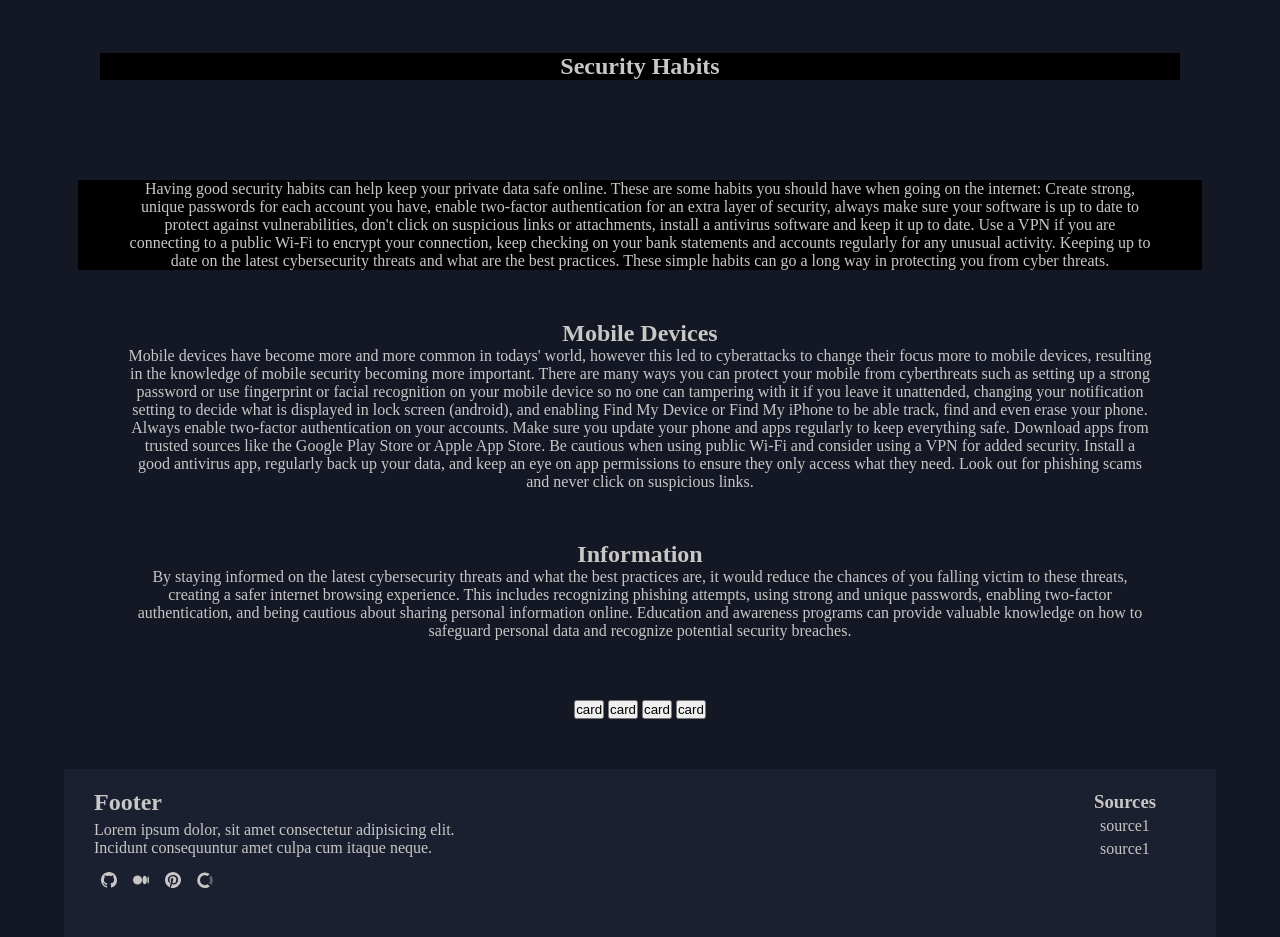
==== commit 78156876: "11/8/24" ====
--- a/Index.html
+++ b/Index.html
@@ -9,47 +9,57 @@
   </head>
   <body>
     <nav id="nav" class="overlay">
-      <a href="javascript:void(0)" class="closebtn" onclick="closeNav()">&times;</a>
-      <div id="continer">      
-       <ul>
-         <li><a href="#Cyber">Cybersecurity</a></li>
-         <li><a href="#Data">Data</a></li>
-         <li><a href="#Internet">Interent</a></li>
-         <li><a href="#Habits">Habits</a></li>
-         <li><a href="#Mobile">Mobile</a></li>                
-       </ul> 
+      <div class="nav-menu">
+        <ul class="menu">
+          <li class="nav-item"><a href="#Cyber">Cybersecurity</a></li>
+          <li class="nav-item"><a href="#Data">Data</a></li>
+          <li class="nav-item"><a href="#Internet">Interent</a></li>
+          <li class="nav-item"><a href="#Habits">Habits</a></li>
+          <li class="nav-item"><a href="#Mobile">Mobile</a></li>                
+        </ul>
       </div>
-    </nav>     
-    <script>
-      window.onscroll = function() {
-         scroll();
-      };
-   
-      function scroll() {
-         if (
-            document.body.scrollTop > 20 ||
-            document.documentElement.scrollTop > 20
-         ) {
-            document.getElementById("nav").style.top = "-60px";
-         } else {
-            document.getElementById("nav").style.top = "0";
-         }
+    </nav>
+    <div id="mob-navbar">
+      <div class="nav-container">
+        <div class="icon-container">
+          <input class="checkbox" type="checkbox" name="" id="button" checked />
+          <div class="hamburger-lines">
+            <span class="line line1"></span>
+            <span class="line line2"></span>
+            <span class="line line3"></span>
+          </div>
+        </div>
+        <ul id="mobile-menu">
+          <li><a href="#Cyber">Cybersecurity</a></li>
+          <li><a href="#Data">Data</a></li>
+          <li><a href="#Internet">Interent</a></li>
+          <li><a href="#Habits">Habits</a></li>
+          <li><a href="#Views">Views</a></li>
+          <li><a href="#Mobile">Mobile</a></li> 
+       </ul>
+      </div>
+    </div>
+    <script> 
+    var button = document.getElementById("button")
+      var mobilenav = document.getElementById("mobile-menu")
+      button.onclick = function(){
+          if(mobilenav.style.right=='-250px'){
+            mobilenav.style.right= '0'
+          }
+          else{
+            mobilenav.style.right= '-250px'
+          }
+          
       }
+
     </script>
+    <script src="Back.Js"></script>
     <header class="background-img">
       <div class="title">
         <h1>Cybersecurity</h1>
         <p>By 2024, cybercrime is expected to cost the world $9.5 trillion every year, <br> which makes it more important than ever to have <br> strong cybersecurity measures in place</p>
       </div>
-      <img class="full-image" src="https://images.pexels.com/photos/19832983/pexels-photo-19832983/free-photo-of-silhouetted-interior-with-a-large-window-with-a-panoramic-view-of-a-city.jpeg?auto=compress&cs=tinysrgb&w=1260&h=750&dpr=1" alt="">  
       <a href="#Cyber" class="arrow" onclick="scrollToSection">&#8595;</a>
-      <script>
-        function scrollToSection(){
-          $('html, body').animate({
-                 scrollTop: $('#section1').offset().top
-            }, 500);
-        }
-        </script>
     </header>
     <main id="main">
       <section id="Cyber">
@@ -64,11 +74,15 @@
         </p>
       </section>
       <section id="Internet">    
-        <h2>Browsing on the internet</h2>
-        <p>Lorem ipsum dolor sit amet, consectetur adipiscing elit. Quisque tempor iaculis lorem vel dapibus. Phasellus luctus elit sed fringilla volutpat. Donec lacinia ligula ante, eu luctus eros viverra vitae. Mauris ut diam sit amet mi viverra consequat. Quisque volutpat, dolor ut hendrerit scelerisque, massa dui pellentesque tortor, sed mattis velit eros eu leo. Nullam vel diam tortor. Donec accumsan nunc id dictum fermentum. Donec vel iaculis justo. Suspendisse ligula libero, vestibulum a diam eu, ornare eleifend ante. Cras augue ligula, commodo et risus ut, tempor tincidunt sem. Integer accumsan sem et sodales egestas. Vestibulum vel diam sollicitudin, ultrices risus eu, posuere mauris. Nunc non ullamcorper diam, sed tincidunt augue. Etiam bibendum augue id arcu sodales viverra. Lorem ipsum dolor sit amet, consectetur adipiscing elit. Sed at faucibus felis.</p> 
+        <div class="Data-Container">
+          <h2>Browsing on the internet</h2>
+        </div>  
+        <p>Lorem ipsum dolor sit amet, consectetur adipiscing elit. Quisque tempor iaculis lorem vel dapibus. Phasellus luctus elit sed fringilla volutpat. Donec lacinia ligula ante, eu luctus eros viverra vitae. Mauris ut diam sit amet mi viverra consequat. Quisque volutpat, dolor ut hendrerit scelerisque, massa dui pellentesque tortor, sed mattis velit eros eu leo. Nullam vel diam tortor. Donec accumsan nunc id dictum fermentum. Donec vel iaculis justo. Suspendisse ligula libero, vestibulum a diam eu, ornare eleifend ante. Cras augue ligula, commodo et risus ut, tempor tincidunt sem. Integer accumsan sem et sodales egestas. </p>   
       </section> 
       <section id="Habits">
-        <h2>Security Habits</h2>
+        <div class="H-Continer">
+          <h2>Security Habits</h2>
+        </div>
         <p>Having good security habits can help keep your private data safe online. These are some habits you should have when going on the internet: Create strong, unique passwords for each account you have, enable two-factor authentication for an extra layer of security, always make sure your software is up to date to protect against vulnerabilities, don't click on suspicious links or attachments, install a antivirus software and keep it up to date. Use a VPN if you are connecting to a public Wi-Fi to encrypt your connection, keep checking on your bank statements and accounts regularly for any unusual activity. Keeping up to date on the latest cybersecurity threats and what are the best practices. These simple habits can go a long way in protecting you from cyber threats.</p>
       </section>  
       <section id="Mobile">
@@ -82,6 +96,12 @@
         <p style="margin-bottom: 10px;">By staying informed on the latest cybersecurity threats and what the best practices are, it would reduce the chances of you falling victim to these threats, creating a safer internet browsing experience.  
           This includes recognizing phishing attempts, using strong and unique passwords, enabling two-factor authentication, and being cautious about sharing personal information online. Education and awareness programs can provide valuable knowledge on how to safeguard personal data and recognize potential security breaches.
         </p>   
+      </section>
+      <section class="Quizzes">
+        <button>card</button>
+        <button>card</button>
+        <button>card</button>
+        <button>card</button>
       </section>
     </main>
     <footer>
--- a/Style.css
+++ b/Style.css
@@ -3,9 +3,11 @@
     padding: 0;
     overflow-x: hidden;   
 }
+
 :before, :after{
     box-sizing: inherit;
 }
+
 #nav ul li{
     margin: auto;
     display: block;
@@ -18,7 +20,107 @@
 #nav ul li a{
     color:#fff;
 }
+@media screen and (max-width: 769px){
+    #nav{
+        display: none;
+        visibility: hidden;
+        
+    }
+    #mobile-menu{
+        width: 120px;
+        padding-top: 50px;
+        height: 100vh;
+        position: fixed;
+        right: 0px;
+        top: 0px;
+        z-index: 3;
+        background: #202020;
+        transition: 0.5s;
+    }
+    #mob-navbar ul li{
+        list-style: none;
+        margin: 50px 20px;
+    }
+    #mob-navbar ul li a{
+        text-decoration: none;
+        font-size: 15px;
+        color: #818181;
+        display: block;
+        transition: 0.3s;
+    }
+    .nav-container .icon-container{
+        background-color: #512020;
+        height: 10vh;
+        width: 100%;
+        position: fixed;
+        z-index: 50;
+    }
+    .nav-container .checkbox {
+        position: fixed;
+        display: block;
+        height: 32px;
+        width: 32px;
+        top: 20px;
+        right: 50px;
+        z-index: 59;
+        opacity: 0;
+        cursor: pointer;
+      }
+      
+      .nav-container .hamburger-lines {
+        display: block;
+        height: 26px;
+        width: 32px;
+        position: fixed;
+        top: 17px;
+        right: 50px;
+        z-index: 29;
+        display: flex;
+        flex-direction: column;
+        justify-content: space-between;
+      }
+      
+      .nav-container .hamburger-lines .line {
+        display: block;
+        height: 4px;
+        width: 100%;
+        border-radius: 10px;
+        background: #ffffff;
+      }
+      
+      .nav-container .hamburger-lines .line1 {
+        transform-origin: 0% 0%;
+        transition: transform 0.4s ease-in-out;
+      }
+      
+      .nav-container .hamburger-lines .line2 {
+        transition: transform 0.2s ease-in-out;
+      }
+      
+      .nav-container .hamburger-lines .line3 {
+        transform-origin: 0% 100%;
+        transition: transform 0.4s ease-in-out;
+      }
+      .nav-container input[type="checkbox"]:checked ~ .hamburger-lines .line1 {
+        transform: rotate(45deg);
+      }
+      
+      .nav-container input[type="checkbox"]:checked ~ .hamburger-lines .line2 {
+        transform: scaleY(0);
+      }
+      
+      .nav-container input[type="checkbox"]:checked ~ .hamburger-lines .line3 {
+        transform: rotate(-45deg);
+      }
+
+      
+}
 @media screen and (min-width: 769px) {
+    #mob-navbar{
+        display: none;
+        visibility: hidden;
+    }
+
     #nav{
         background-color: #000;
         width: 100%;
@@ -60,6 +162,11 @@
     color: #FFF;
     height: 80vh;
     text-align: center;
+    background-image: url('https://images.pexels.com/photos/19832983/pexels-photo-19832983/free-photo-of-silhouetted-interior-with-a-large-window-with-a-panoramic-view-of-a-city.jpeg?auto=compress&cs=tinysrgb&w=1260&h=750&dpr=1');
+    background-attachment: fixed;
+    background-position: center;
+    background-repeat: no-repeat;
+    background-size: cover;
 }
 .background-img{
     min-height: 100%;
@@ -149,7 +256,7 @@
     background-color: #141824;
     color:rgb(201, 198, 198);
 }
-section p{
+section p {
     width: 80%;    
     align-items: center;
     text-align: center;
@@ -160,10 +267,33 @@
 section{
     align-items: center;
     text-align: center;
-}
-main{
-    background-color: #141824;
-}
+    margin: 50px 0;
+}
+#Internet h2, #Habits h2{
+    background-color: #000000;
+
+}
+.Data-Container{
+    background-image: url('https://images.pexels.com/photos/27579814/pexels-photo-27579814/free-photo-of-a-lone-person-standing-on-the-shore-of-a-lake.jpeg?auto=compress&cs=tinysrgb&w=1260&h=750&dpr=1');
+    background-attachment: fixed;
+    background-position: center;
+    background-repeat: no-repeat;
+    background-size: cover;
+    padding: 100px;
+}
+.H-Continer{
+    background-image: url('https://images.pexels.com/photos/2928027/pexels-photo-2928027.jpeg?auto=compress&cs=tinysrgb&w=1260&h=750&dpr=1');
+    background-attachment: fixed;
+    background-position: center;
+    background-repeat: no-repeat;
+    background-size: cover;
+    padding: 100px;
+}
+#Internet p, #Habits p{
+    background-color: #000;
+    padding: 0 50px;
+}
+
 footer{
     text-align: center;
     background-color:#1b2030 ;
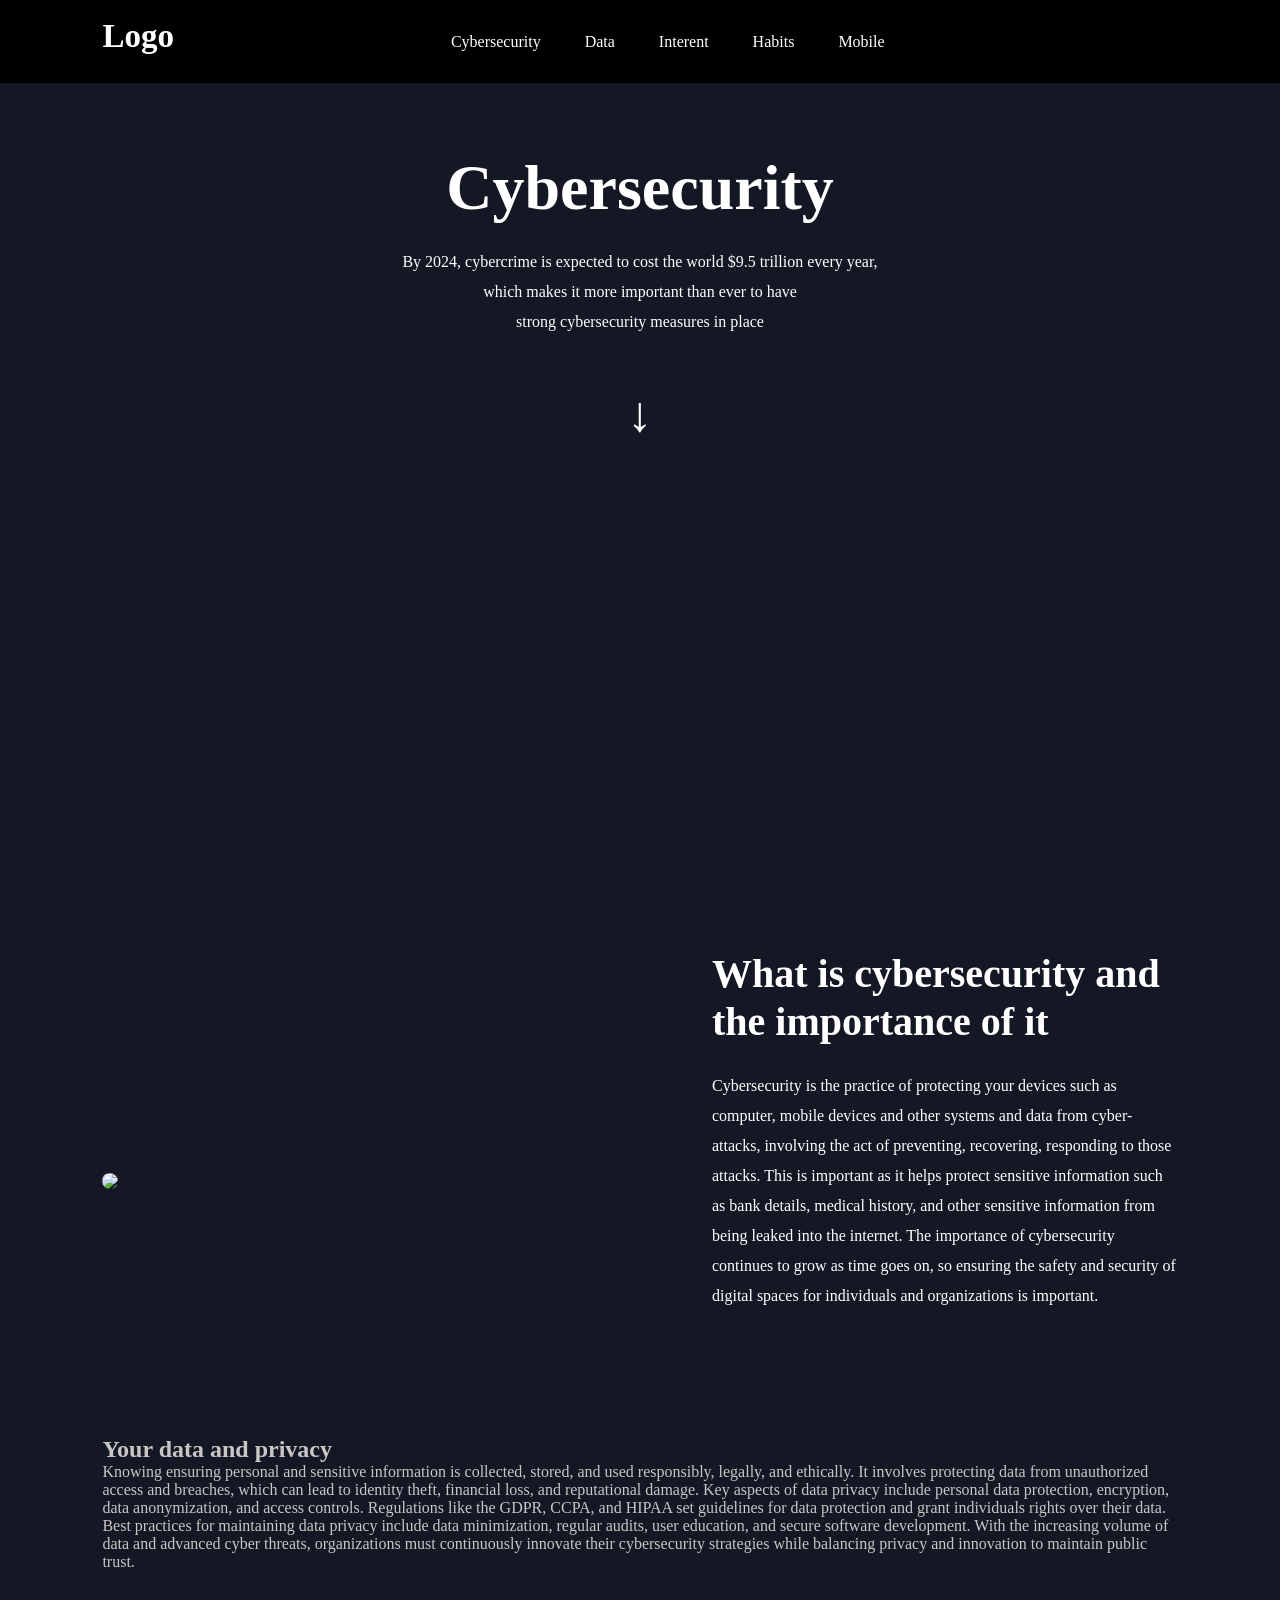
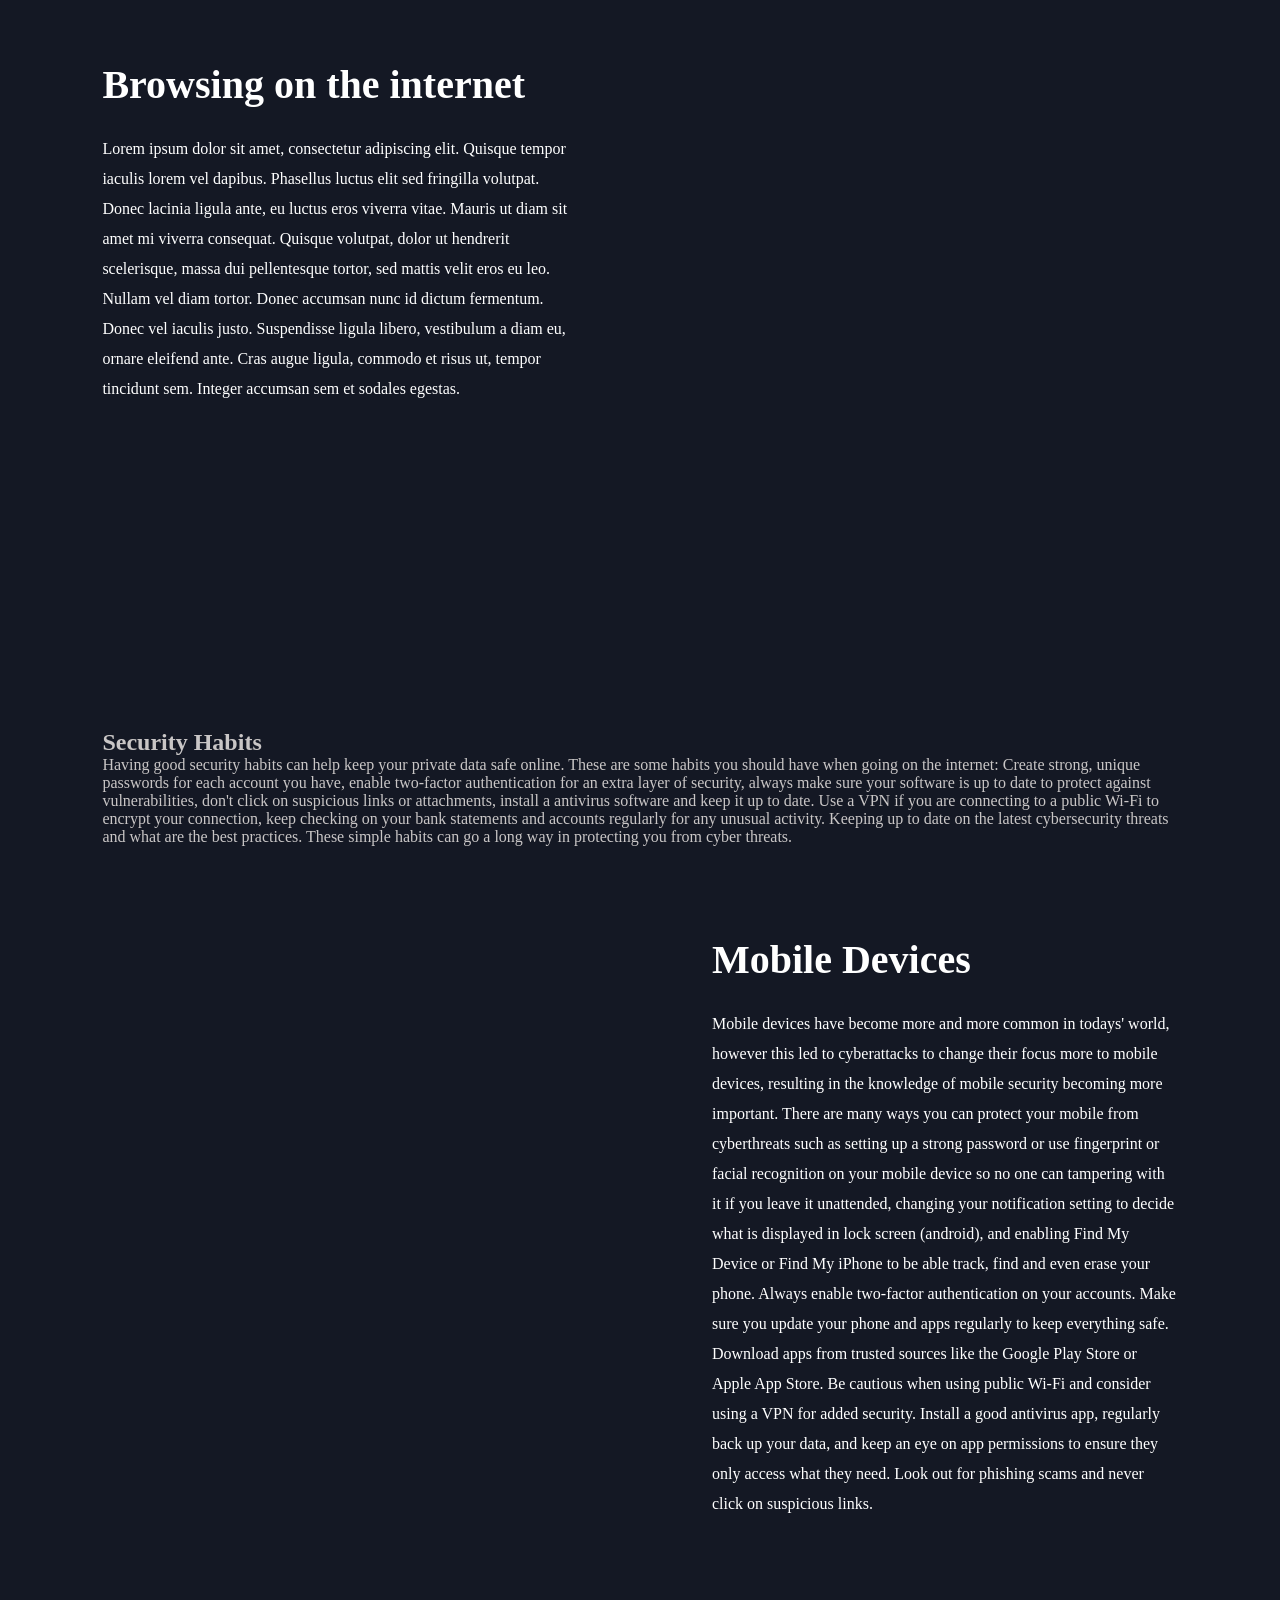
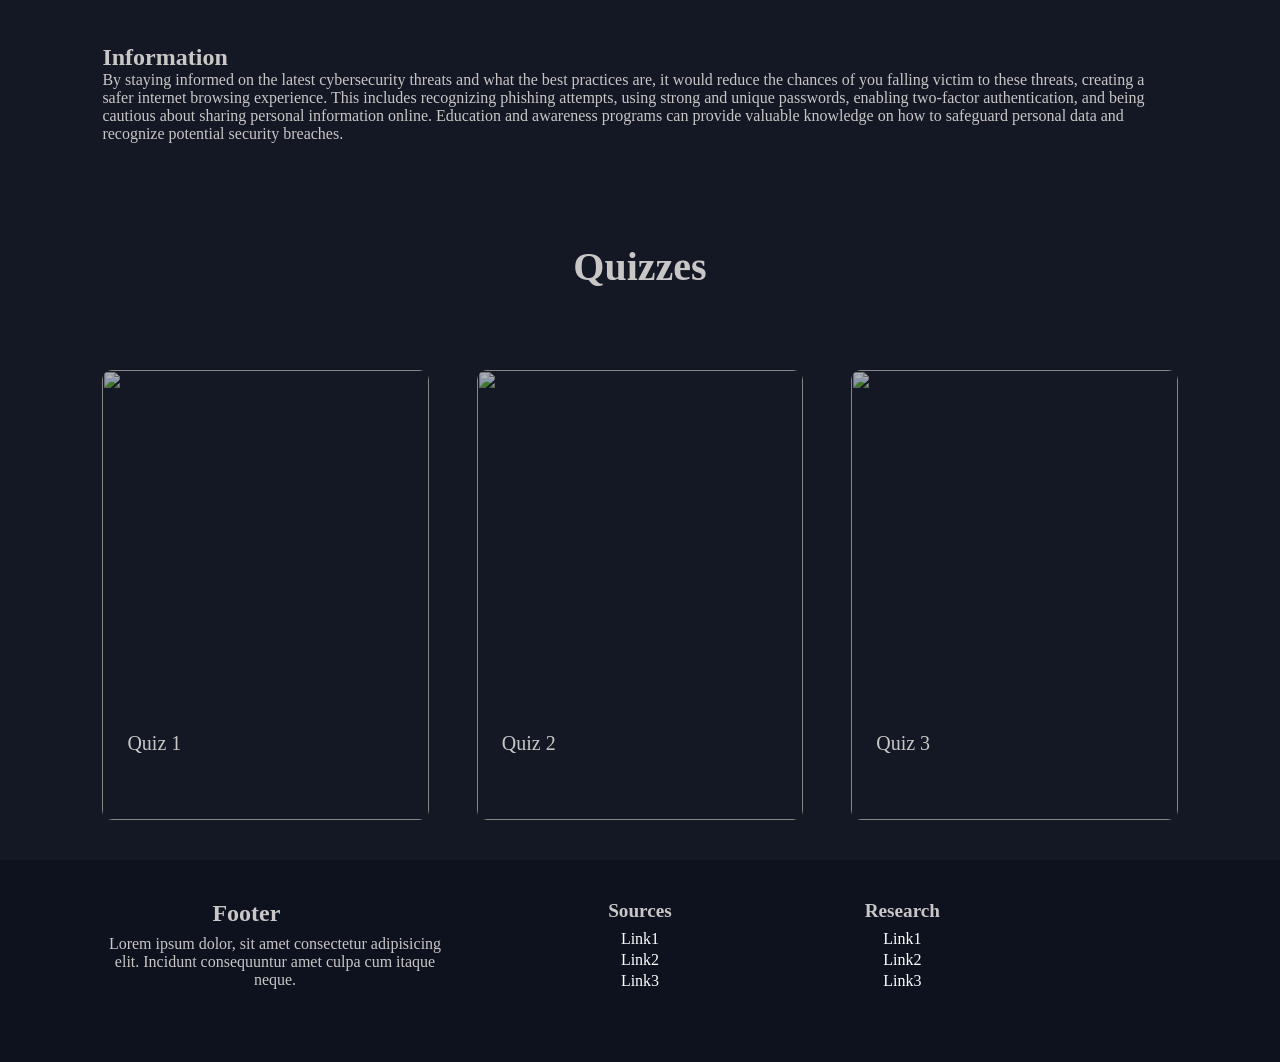
==== commit 73a5de55: "19/8/24" ====
--- a/Index.html
+++ b/Index.html
@@ -3,132 +3,163 @@
   <head>
     <title> Cybersecurity</title>
     <link rel="stylesheet" href="Style.css">
+    <link href='https://unpkg.com/boxicons@2.1.4/css/boxicons.min.css' rel='stylesheet'>
     <meta http-equiv="X-UA-Compatible" content="ie=edge">
     <meta http-equiv="Content-Type" content="text/html;charset=UTF-8">
     <meta name="viewport" content="width=device-width, initial-scale=1.0">
   </head>
   <body>
-    <nav id="nav" class="overlay">
-      <div class="nav-menu">
-        <ul class="menu">
-          <li class="nav-item"><a href="#Cyber">Cybersecurity</a></li>
-          <li class="nav-item"><a href="#Data">Data</a></li>
-          <li class="nav-item"><a href="#Internet">Interent</a></li>
-          <li class="nav-item"><a href="#Habits">Habits</a></li>
-          <li class="nav-item"><a href="#Mobile">Mobile</a></li>                
-        </ul>
+    <script src="Back.Js"></script>
+    <header>
+      <a href="#" class="logo">Logo</a>
+
+      <ul class="menu show-menu" id="nav-menu">
+        <li class="nav-item"><a href="#Cyber" id="nav-item">Cybersecurity</a></li>
+        <li class="nav-item"><a href="#Data" id="nav-item">Data</a></li>
+        <li class="nav-item"><a href="#Internet" id="nav-item">Interent</a></li>
+        <li class="nav-item"><a href="#Habits" id="nav-item">Habits</a></li>
+        <li class="nav-item"><a href="#Mobile" id="nav-item">Mobile</a></li>                
+      </ul>
+
+      <div class="nav__toggle" id="menu-icon"> <a href="#"><svg xmlns="http://www.w3.org/2000/svg" width="16" height="16" fill="currentColor" class="bi bi-list" viewBox="0 0 16 16">
+        <path fill-rule="evenodd" d="M2.5 12a.5.5 0 0 1 .5-.5h10a.5.5 0 0 1 0 1H3a.5.5 0 0 1-.5-.5m0-4a.5.5 0 0 1 .5-.5h10a.5.5 0 0 1 0 1H3a.5.5 0 0 1-.5-.5m0-4a.5.5 0 0 1 .5-.5h10a.5.5 0 0 1 0 1H3a.5.5 0 0 1-.5-.5"/>
+        </svg></a>
       </div>
-    </nav>
-    <div id="mob-navbar">
-      <div class="nav-container">
-        <div class="icon-container">
-          <input class="checkbox" type="checkbox" name="" id="button" checked />
-          <div class="hamburger-lines">
-            <span class="line line1"></span>
-            <span class="line line2"></span>
-            <span class="line line3"></span>
-          </div>
-        </div>
-        <ul id="mobile-menu">
-          <li><a href="#Cyber">Cybersecurity</a></li>
-          <li><a href="#Data">Data</a></li>
-          <li><a href="#Internet">Interent</a></li>
-          <li><a href="#Habits">Habits</a></li>
-          <li><a href="#Views">Views</a></li>
-          <li><a href="#Mobile">Mobile</a></li> 
-       </ul>
-      </div>
-    </div>
-    <script> 
-    var button = document.getElementById("button")
-      var mobilenav = document.getElementById("mobile-menu")
-      button.onclick = function(){
-          if(mobilenav.style.right=='-250px'){
-            mobilenav.style.right= '0'
+    </header>
+    <script>
+      var Menubutton = document.getElementById("menu-icon")
+      var mobile_nav = document.getElementById('nav-menu')
+      var nav_item = document.getElementById('nav-item')
+      Menubutton.onclick = function(){
+          if(mobile_nav.style.height=='100vh'){
+             mobile_nav.style.height= '0'
           }
+          
           else{
-            mobilenav.style.right= '-250px'
+            mobile_nav.style.height= '100vh'
           }
           
       }
-
-    </script>
-    <script src="Back.Js"></script>
-    <header class="background-img">
+  </script>
+    <section class="home">
       <div class="title">
         <h1>Cybersecurity</h1>
         <p>By 2024, cybercrime is expected to cost the world $9.5 trillion every year, <br> which makes it more important than ever to have <br> strong cybersecurity measures in place</p>
       </div>
-      <a href="#Cyber" class="arrow" onclick="scrollToSection">&#8595;</a>
-    </header>
+      <a href="#Cyber" class="arrow">&#8595;</a>  
+    </section>
+
+
     <main id="main">
-      <section id="Cyber">
-        <div id="CText">
-          <h2> What is cybersecurity and the importance of it.</h2>
+      <section class="Cyber" id="Cyber">
+        <div class="Cyber-img">
+          <img src="https://images.pexels.com/photos/15236842/pexels-photo-15236842/free-photo-of-woman-at-ruins-of-library-of-celsus.jpeg?auto=compress&cs=tinysrgb&w=1260&h=750&dpr=1">
+        </div>
+        <div class="Cyber-text">
+          <h2> What is cybersecurity and <br> the importance of it</h2>
           <p>Cybersecurity is the practice of protecting your devices such as computer, mobile devices and other systems and data from cyber-attacks, involving the act of preventing, recovering, responding to those attacks. This is important as it helps protect sensitive information such as bank details, medical history, and other sensitive information from being leaked into the internet. The importance of cybersecurity continues to grow as time goes on, so ensuring the safety and security of digital spaces for individuals and organizations is important.</p>   
         </div>
       </section>
       <section id="Data">
-        <h2> Your data and privacy</h2>
-        <p>Knowing ensuring personal and sensitive information is collected, stored, and used responsibly, legally, and ethically. It involves protecting data from unauthorized access and breaches, which can lead to identity theft, financial loss, and reputational damage. Key aspects of data privacy include personal data protection, encryption, data anonymization, and access controls. Regulations like the GDPR, CCPA, and HIPAA set guidelines for data protection and grant individuals rights over their data. Best practices for maintaining data privacy include data minimization, regular audits, user education, and secure software development. With the increasing volume of data and advanced cyber threats, organizations must continuously innovate their cybersecurity strategies while balancing privacy and innovation to maintain public trust.
-        </p>
+        <div class="Data-container">
+          <h2> Your data and privacy</h2>
+          <p>Knowing ensuring personal and sensitive information is collected, stored, and used responsibly, legally, and ethically. It involves protecting data from unauthorized access and breaches, which can lead to identity theft, financial loss, and reputational damage. Key aspects of data privacy include personal data protection, encryption, data anonymization, and access controls. Regulations like the GDPR, CCPA, and HIPAA set guidelines for data protection and grant individuals rights over their data. Best practices for maintaining data privacy include data minimization, regular audits, user education, and secure software development. With the increasing volume of data and advanced cyber threats, organizations must continuously innovate their cybersecurity strategies while balancing privacy and innovation to maintain public trust.
+          </p>
+        </div>
       </section>
-      <section id="Internet">    
-        <div class="Data-Container">
-          <h2>Browsing on the internet</h2>
-        </div>  
-        <p>Lorem ipsum dolor sit amet, consectetur adipiscing elit. Quisque tempor iaculis lorem vel dapibus. Phasellus luctus elit sed fringilla volutpat. Donec lacinia ligula ante, eu luctus eros viverra vitae. Mauris ut diam sit amet mi viverra consequat. Quisque volutpat, dolor ut hendrerit scelerisque, massa dui pellentesque tortor, sed mattis velit eros eu leo. Nullam vel diam tortor. Donec accumsan nunc id dictum fermentum. Donec vel iaculis justo. Suspendisse ligula libero, vestibulum a diam eu, ornare eleifend ante. Cras augue ligula, commodo et risus ut, tempor tincidunt sem. Integer accumsan sem et sodales egestas. </p>   
+      <section class="Internet" id="Internet">    
+        <div class="Internet-text">
+          <h2>Browsing on the internet</h2>  
+          <p>Lorem ipsum dolor sit amet, consectetur adipiscing elit. Quisque tempor iaculis lorem vel dapibus. Phasellus luctus elit sed fringilla volutpat. Donec lacinia ligula ante, eu luctus eros viverra vitae. Mauris ut diam sit amet mi viverra consequat. Quisque volutpat, dolor ut hendrerit scelerisque, massa dui pellentesque tortor, sed mattis velit eros eu leo. Nullam vel diam tortor. Donec accumsan nunc id dictum fermentum. Donec vel iaculis justo. Suspendisse ligula libero, vestibulum a diam eu, ornare eleifend ante. Cras augue ligula, commodo et risus ut, tempor tincidunt sem. Integer accumsan sem et sodales egestas. </p>   
+        </div>
+        <div class="Internet-img">
+          <img src="https://images.pexels.com/photos/27520822/pexels-photo-27520822/free-photo-of-a-view-of-a-window-with-a-view-of-a-garden.jpeg?auto=compress&cs=tinysrgb&w=1260&h=750&dpr=1" alt=""> 
+        </div>
       </section> 
+      <div class="split"></div>
       <section id="Habits">
         <div class="H-Continer">
           <h2>Security Habits</h2>
+          <p>Having good security habits can help keep your private data safe online. These are some habits you should have when going on the internet: Create strong, unique passwords for each account you have, enable two-factor authentication for an extra layer of security, always make sure your software is up to date to protect against vulnerabilities, don't click on suspicious links or attachments, install a antivirus software and keep it up to date. Use a VPN if you are connecting to a public Wi-Fi to encrypt your connection, keep checking on your bank statements and accounts regularly for any unusual activity. Keeping up to date on the latest cybersecurity threats and what are the best practices. These simple habits can go a long way in protecting you from cyber threats.</p>
         </div>
-        <p>Having good security habits can help keep your private data safe online. These are some habits you should have when going on the internet: Create strong, unique passwords for each account you have, enable two-factor authentication for an extra layer of security, always make sure your software is up to date to protect against vulnerabilities, don't click on suspicious links or attachments, install a antivirus software and keep it up to date. Use a VPN if you are connecting to a public Wi-Fi to encrypt your connection, keep checking on your bank statements and accounts regularly for any unusual activity. Keeping up to date on the latest cybersecurity threats and what are the best practices. These simple habits can go a long way in protecting you from cyber threats.</p>
-      </section>  
-      <section id="Mobile">
-        <div>
+        </section>  
+      <section class="Mobile" id="Mobile">
+        <div class="Mob-img">
+          <img src="https://images.pexels.com/photos/27563723/pexels-photo-27563723/free-photo-of-the-view-of-a-building-with-a-reflection-of-the-sky.jpeg?auto=compress&cs=tinysrgb&w=1260&h=750&dpr=1" alt="">
+        </div>
+        <div class="Mob-text">
          <h2>Mobile Devices</h2>
          <p>Mobile devices have become more and more common in todays' world, however this led to cyberattacks to change their focus more to mobile devices, resulting in the knowledge of mobile security becoming more important. There are many ways you can protect your mobile from cyberthreats such as setting up a strong password or use fingerprint or facial recognition on your mobile device so no one can tampering with it if you leave it unattended, changing your notification setting to decide what is displayed in lock screen (android), and enabling Find My Device or Find My iPhone to be able track, find and even erase your phone. Always enable two-factor authentication on your accounts. Make sure you update your phone and apps regularly to keep everything safe. Download apps from trusted sources like the Google Play Store or Apple App Store. Be cautious when using public Wi-Fi and consider using a VPN for added security. Install a good antivirus app, regularly back up your data, and keep an eye on app permissions to ensure they only access what they need. Look out for phishing scams and never click on suspicious links. </p>
         </div>
       </section>
       <section id="Information">  
-        <h2>Information</h2>
-        <p style="margin-bottom: 10px;">By staying informed on the latest cybersecurity threats and what the best practices are, it would reduce the chances of you falling victim to these threats, creating a safer internet browsing experience.  
-          This includes recognizing phishing attempts, using strong and unique passwords, enabling two-factor authentication, and being cautious about sharing personal information online. Education and awareness programs can provide valuable knowledge on how to safeguard personal data and recognize potential security breaches.
-        </p>   
+        <div class="Inform-container">
+          <h2>Information</h2>
+          <p style="margin-bottom: 10px;">By staying informed on the latest cybersecurity threats and what the best practices are, it would reduce the chances of you falling victim to these threats, creating a safer internet browsing experience.  
+            This includes recognizing phishing attempts, using strong and unique passwords, enabling two-factor authentication, and being cautious about sharing personal information online. Education and awareness programs can provide valuable knowledge on how to safeguard personal data and recognize potential security breaches.
+          </p>
+        </div>
       </section>
       <section class="Quizzes">
-        <button>card</button>
-        <button>card</button>
-        <button>card</button>
-        <button>card</button>
+        <div class="text">
+          <h2>Quizzes</h2>
+        </div>
+
+        <div class="Quiz-content">
+          <div class="box">
+            <img src="https://images.pexels.com/photos/18765014/pexels-photo-18765014/free-photo-of-a-dry-autumnal-leaf-lying-in-a-puddle-on-the-ground.jpeg?auto=compress&cs=tinysrgb&w=1260&h=750&dpr=1" alt="">
+            <h5>Quiz 1</h5>
+          </div>
+
+          <div class="box">
+            <img src="https://images.pexels.com/photos/19524957/pexels-photo-19524957/free-photo-of-bouquet-of-rowan-berries-wrapped-in-newspaper-on-a-table-filled-with-christmas-decorations-and-potted-plants.jpeg?auto=compress&cs=tinysrgb&w=1260&h=750&dpr=1" alt="">
+            <h5>Quiz 2</h5>
+          </div>
+
+          <div class="box">
+            <img src="https://images.pexels.com/photos/17365300/pexels-photo-17365300/free-photo-of-steering-wheel-of-a-vintage-car.jpeg?auto=compress&cs=tinysrgb&w=1260&h=750&dpr=1" alt="">
+            <h5>Quiz 3</h5>
+          </div>
+
+        </div>
       </section>
     </main>
-    <footer>
+    <footer class="footer">
       <div class="contin">
-        <h2>Footer</h2>
-        <p>Lorem ipsum dolor, sit amet consectetur adipisicing elit. <br>Incidunt consequuntur amet culpa cum itaque neque.</p>
-        <svg  id='lo1'xmlns="http://www.w3.org/2000/svg" width="16" height="16" fill="currentColor" class="bi bi-github" viewBox="0 0 16 16">
-          <path d="M8 0C3.58 0 0 3.58 0 8c0 3.54 2.29 6.53 5.47 7.59.4.07.55-.17.55-.38 0-.19-.01-.82-.01-1.49-2.01.37-2.53-.49-2.69-.94-.09-.23-.48-.94-.82-1.13-.28-.15-.68-.52-.01-.53.63-.01 1.08.58 1.23.82.72 1.21 1.87.87 2.33.66.07-.52.28-.87.51-1.07-1.78-.2-3.64-.89-3.64-3.95 0-.87.31-1.59.82-2.15-.08-.2-.36-1.02.08-2.12 0 0 .67-.21 2.2.82.64-.18 1.32-.27 2-.27s1.36.09 2 .27c1.53-1.04 2.2-.82 2.2-.82.44 1.1.16 1.92.08 2.12.51.56.82 1.27.82 2.15 0 3.07-1.87 3.75-3.65 3.95.29.25.54.73.54 1.48 0 1.07-.01 1.93-.01 2.2 0 .21.15.46.55.38A8.01 8.01 0 0 0 16 8c0-4.42-3.58-8-8-8"/>
-        </svg>
-        <svg  id='lo2'xmlns="http://www.w3.org/2000/svg" width="16" height="16" fill="currentColor" class="bi bi-medium" viewBox="0 0 16 16">
-          <path d="M9.025 8c0 2.485-2.02 4.5-4.513 4.5A4.506 4.506 0 0 1 0 8c0-2.486 2.02-4.5 4.512-4.5A4.506 4.506 0 0 1 9.025 8m4.95 0c0 2.34-1.01 4.236-2.256 4.236S9.463 10.339 9.463 8c0-2.34 1.01-4.236 2.256-4.236S13.975 5.661 13.975 8M16 8c0 2.096-.355 3.795-.794 3.795-.438 0-.793-1.7-.793-3.795 0-2.096.355-3.795.794-3.795.438 0 .793 1.699.793 3.795"/>
-        </svg>
-        <svg id='lo3'xmlns="http://www.w3.org/2000/svg" width="16" height="16" fill="currentColor" class="bi bi-pinterest" viewBox="0 0 16 16">
-          <path d="M8 0a8 8 0 0 0-2.915 15.452c-.07-.633-.134-1.606.027-2.297.146-.625.938-3.977.938-3.977s-.239-.479-.239-1.187c0-1.113.645-1.943 1.448-1.943.682 0 1.012.512 1.012 1.127 0 .686-.437 1.712-.663 2.663-.188.796.4 1.446 1.185 1.446 1.422 0 2.515-1.5 2.515-3.664 0-1.915-1.377-3.254-3.342-3.254-2.276 0-3.612 1.707-3.612 3.471 0 .688.265 1.425.595 1.826a.24.24 0 0 1 .056.23c-.061.252-.196.796-.222.907-.035.146-.116.177-.268.107-1-.465-1.624-1.926-1.624-3.1 0-2.523 1.834-4.84 5.286-4.84 2.775 0 4.932 1.977 4.932 4.62 0 2.757-1.739 4.976-4.151 4.976-.811 0-1.573-.421-1.834-.919l-.498 1.902c-.181.695-.669 1.566-.995 2.097A8 8 0 1 0 8 0"/>
-        </svg>
-        <svg id='lo4'xmlns="http://www.w3.org/2000/svg" width="16" height="16" fill="currentColor" class="bi bi-opencollective" viewBox="0 0 16 16">
-          <path fill-opacity=".4" d="M12.995 8.195c0 .937-.312 1.912-.78 2.693l1.99 1.99c.976-1.327 1.6-2.966 1.6-4.683 0-1.795-.624-3.434-1.561-4.76l-2.068 2.028c.468.781.78 1.679.78 2.732z"/>
-          <path d="M8 13.151a4.995 4.995 0 1 1 0-9.99c1.015 0 1.951.273 2.732.82l1.95-2.03a7.805 7.805 0 1 0 .04 12.449l-1.951-2.03a5.07 5.07 0 0 1-2.732.781z"/>
-        </svg>
-       </div>
-       <div class="Source">
-        <h3>Sources</h3>
-        <ul>
-          <li>source1</li>
-          <li>source1</li>
-        </ul>
-       </div>
+        <div class="footer_col">
+          <h2 class="ti">Footer</h2>
+          <p class="description">Lorem ipsum dolor, sit amet consectetur adipisicing elit. Incidunt consequuntur amet culpa cum itaque neque.</p>  
+        </div>
+        <div class="footer_col">
+          <h4>Sources</h4>
+          <ul class="footer__links">
+            <li><a href="">Link1</a></li>
+            <li><a href="">Link2</a></li>
+            <li><a href="">Link3</a></li>
+          </ul>
+        </div>
+        <div class="footer_col">
+          <h4>Research</h4>
+          <ul class="footer__links">
+            <li><a href="">Link1</a></li>
+            <li><a href="">Link2</a></li>
+            <li><a href="">Link3</a></li>
+          </ul>
+        </div>
+        <div class="footer_col footer_4">
+          <h4 class="h5">Services</h4>
+          <div class="footer__socials">
+            <a href="#"><box-icon type='logo' name='github'></box-icon></a>
+            <a href="#"><box-icon type='logo' name='pinterest-alt'></box-icon></a>
+            <a href="#"><box-icon name='opera' type='logo' ></box-icon></a>
+            <a href="#"><box-icon name='invision' type='logo' ></box-icon></a>
+          </div>
+        </div>
+      </div>
+      <div class="footer__bar">
+        
+      </div>
     </footer>
+    <script src="https://unpkg.com/boxicons@2.1.4/dist/boxicons.js"></script>
   </body>
 </html>
--- a/Style.css
+++ b/Style.css
@@ -2,278 +2,349 @@
     margin: 0;
     padding: 0;
     overflow-x: hidden;   
-}
-
-:before, :after{
-    box-sizing: inherit;
-}
-
-#nav ul li{
-    margin: auto;
+    box-sizing: border-box;
+    list-style: none;
+    text-decoration: none;
+    border: none;
+    outline: none;
+    scroll-behavior: smooth;
+}
+:root{
+    --h1-font:6rem;
+    --h2-font:3rem;
+    --p-font:1rem;
+}
+header{
+    position: fixed;
+    background-color: #000;
+    top: 0;
+    right: 0;
+    z-index: 10000;
+    width: 100%;
+    padding: 27px 17%;
+    display: flex;
+    align-items: center;
+    justify-content: space-between;
+    transition: all 0.50s ease;
+
+}
+
+.logo{
+    font-size: 33px;
+    color: #fff;
+    font-weight: 700;
+    position: relative;
+    bottom:10px;
+}
+
+.menu{
+    display: flex;
+}
+.menu a{
+    color: #fff;
+    font-size: 1rem;
+    font-weight: 500;
+    margin: 15px 22px;
+    transition: all 0.50s ease;
+}
+.menu a:hover{
+    color: #ffa343;
+}
+
+#menu-icon{
+    color: #fff;
+    font-size: 10px;
+    transform: scale(1.5);
+    cursor: pointer;
+    z-index: 1001;
+    visibility:hidden;
+}
+
+section{
+    padding:70px 17% 60px;
+
+}
+.home{
+    height: 100vh;
+    width: 100%;
+    top: 0;
+    overflow: hidden;
+    text-align: center;
+    position: relative;
+    background-image: url('https://images.pexels.com/photos/19832983/pexels-photo-19832983/free-photo-of-silhouetted-interior-with-a-large-window-with-a-panoramic-view-of-a-city.jpeg?auto=compress&cs=tinysrgb&w=1260&h=750&dpr=1');
+    background-attachment: fixed;
+    background-position: center;
+    background-repeat: no-repeat;
+    background-size: cover;
+    align-items: center;
+    justify-content: flex-start;
+}
+header.sticky{
+    padding: 8px 17%;
+    background: transparent;
+    backdrop-filter: blur(35px);
+}
+.title{
+    width: 100%;
+    position: relative;
+    top: 100px;
+    
+}
+.title h1{
+    font-size:4rem;
+    font-weight: 800;
+    margin-bottom: 20px;
+    line-height: 1.2;
+    color: #fff;
+}
+.title p{
+    font-size: 1rem;
+    font-weight: 500;
+    line-height: 30px;
+    color: #fff;
+    margin-bottom: 35px;
+}
+.arrow{
+    display: inline-block;
+    padding: 13px 40px;
+    font-size: 50px;
+    font-weight: 600;
+    transition: all 0.50s ease;
+    cursor: pointer;
+    color: #fff;
+    position: relative;
+    top: 100px;
+}
+.arrow:hover{
+    color: #ffa343;
+}
+.Cyber{
+    display: grid;
+    grid-template-columns: repeat(2, 1fr);
+    align-items: center;
+    gap: 9rem ;
+}
+.Cyber img{
+    margin-top: 70px;
+}
+.Cyber-img img{
+    width: 100%;
+    height: auto;
+    border-radius: 10px;
+}
+.Cyber-text h2{
+    font-size: 2.5rem;
+    font-weight: 700;
+    line-height: 1.2;
+    color: #fff;
+    margin-bottom:25px ;
+}
+.Cyber-text p{
+    font-size: 1rem;
+    font-weight: 500;
+    line-height: 30px;
+    margin-bottom: 35px;
+    color: #fff;
+}
+
+.Internet{
+    display: grid;
+    grid-template-columns: repeat(2, 1fr);
+    align-items: center;
+    gap: 9rem ;
+}
+.Internet-img img{
+    width: 100%;
+    height: auto;
+    border-radius: 10px;
+}
+.Internet-text h2{
+    font-size: 2.5rem;
+    font-weight: 700;
+    line-height: 1.2;
+    color: #fff;
+    margin-bottom:25px ;
+}
+.Internet-text p{
+    font-size: 1rem;
+    font-weight: 500;
+    line-height: 30px;
+    margin-bottom: 35px;
+    color: #fff;
+}
+.Mobile{
+    display: grid;
+    grid-template-columns: repeat(2, 1fr);
+    align-items: center;
+    gap: 9rem ;
+}
+.Mobile img{
+    margin-top: 70px;
+}
+.Mob-img img{
+    width: 100%;
+    height: auto;
+    border-radius: 10px;
+}
+.Mob-text h2{
+    font-size: 2.5rem;
+    font-weight: 700;
+    line-height: 1.2;
+    color: #fff;
+    margin-bottom:25px ;
+}
+.Mob-text p{
+    font-size: 1rem;
+    font-weight: 500;
+    line-height: 30px;
+    margin-bottom: 35px;
+    color: #fff;
+}
+
+.text{
+    text-align: center;
+}
+.text h2{
+    font-size: 2.5rem;
+    font-weight: 800;
+}
+.Quiz-content{
+    display: grid;
+    grid-template-columns: repeat(auto-fit, minmax(150px,auto));
+    align-items: center;
+    gap: 3rem;
+    margin-top: 5rem;
+}
+.box{
+    position: relative;
+    
+}
+.box img{
+    width: 100%;
+    height: 50vh;
+    object-fit: cover;
+    border-radius: 10px;
+    filter: brightness(70%);
+    transition: all .3s cubic-bezier(0.499, 0.05, 0.55, 0.95);
+    will-change: auto;
     display: block;
-    color: white;
-    text-align: center;
-    padding: 15px;
-    text-decoration: none;
-
-}
-#nav ul li a{
-    color:#fff;
-}
-@media screen and (max-width: 769px){
-    #nav{
-        display: none;
-        visibility: hidden;
-        
-    }
-    #mobile-menu{
-        width: 120px;
-        padding-top: 50px;
-        height: 100vh;
-        position: fixed;
-        right: 0px;
-        top: 0px;
-        z-index: 3;
-        background: #202020;
-        transition: 0.5s;
-    }
-    #mob-navbar ul li{
-        list-style: none;
-        margin: 50px 20px;
-    }
-    #mob-navbar ul li a{
-        text-decoration: none;
-        font-size: 15px;
-        color: #818181;
-        display: block;
-        transition: 0.3s;
-    }
-    .nav-container .icon-container{
-        background-color: #512020;
-        height: 10vh;
-        width: 100%;
-        position: fixed;
-        z-index: 50;
-    }
-    .nav-container .checkbox {
-        position: fixed;
-        display: block;
-        height: 32px;
-        width: 32px;
-        top: 20px;
-        right: 50px;
-        z-index: 59;
-        opacity: 0;
-        cursor: pointer;
-      }
-      
-      .nav-container .hamburger-lines {
-        display: block;
-        height: 26px;
-        width: 32px;
-        position: fixed;
-        top: 17px;
-        right: 50px;
-        z-index: 29;
-        display: flex;
-        flex-direction: column;
-        justify-content: space-between;
-      }
-      
-      .nav-container .hamburger-lines .line {
-        display: block;
-        height: 4px;
-        width: 100%;
-        border-radius: 10px;
-        background: #ffffff;
-      }
-      
-      .nav-container .hamburger-lines .line1 {
-        transform-origin: 0% 0%;
-        transition: transform 0.4s ease-in-out;
-      }
-      
-      .nav-container .hamburger-lines .line2 {
-        transition: transform 0.2s ease-in-out;
-      }
-      
-      .nav-container .hamburger-lines .line3 {
-        transform-origin: 0% 100%;
-        transition: transform 0.4s ease-in-out;
-      }
-      .nav-container input[type="checkbox"]:checked ~ .hamburger-lines .line1 {
-        transform: rotate(45deg);
-      }
-      
-      .nav-container input[type="checkbox"]:checked ~ .hamburger-lines .line2 {
-        transform: scaleY(0);
-      }
-      
-      .nav-container input[type="checkbox"]:checked ~ .hamburger-lines .line3 {
-        transform: rotate(-45deg);
-      }
-
-      
-}
-@media screen and (min-width: 769px) {
-    #mob-navbar{
-        display: none;
-        visibility: hidden;
-    }
-
-    #nav{
-        background-color: #000;
-        width: 100%;
-        height:100;
-    }
-    
-    #nav{
-        width: 100%;
-        height: 10%;
-        margin: auto;
-        padding: 5px 0;
-        display: flex;
-        transition: 0.5s;
-        align-items: center;
-        top: -10px;
-        position: fixed;
-        justify-content: space-between;
-        background-color: #000;
-        z-index: 50;
-    }
-    #nav ul li{
-        list-style: none;
-        display: inline-block;
-        margin: 0 30px;
-        position: relative;
-        text-align: center;
-    }
-    #nav ul li a{
-        color:#fff;
-    }
-
+    -ms-overflow-style: none;
+}
+
+.box img:hover{
+    filter: brightness(90%) hue-rotate(10deg);
+    border-radius: 10px;
+    cursor: pointer;
+}
+.box h5{
+    position: absolute;
+    left: 25px;
+    bottom: 65px;
+    font-size: 20px;
+    font-weight: 500;
 }
 .merriweather-light {
     font-family: "Merriweather", serif;
     font-weight: 300;
     font-style: normal;
   }
-  header {
-    color: #FFF;
-    height: 80vh;
-    text-align: center;
-    background-image: url('https://images.pexels.com/photos/19832983/pexels-photo-19832983/free-photo-of-silhouetted-interior-with-a-large-window-with-a-panoramic-view-of-a-city.jpeg?auto=compress&cs=tinysrgb&w=1260&h=750&dpr=1');
-    background-attachment: fixed;
-    background-position: center;
-    background-repeat: no-repeat;
-    background-size: cover;
-}
-.background-img{
-    min-height: 100%;
-    overflow: hidden;
-    position: relative;
-}
-  
-.full-image {
-    height: auto;
-    left: 0;
-    min-height: 100%;
-    min-width: 100%;
-    position: absolute;
-    top: 0;
-    width: auto;
-}
-header h1{
-    font-size: 2.5rem;
-    line-height: 1.1;
-    z-index: 1;
-    position: relative;
-}
-header p{
-    font-size: 1rem;
-}
-.arrow{
-    font-size: 2rem;
-    padding: 0 10px 10px;
-    z-index: 1;
-    position: relative;
-    line-height: 5;
-}
-
-
-@media screen and (min-width: 769px) {
-    header{
-        padding:50px 0;
-    }
-    header h1 {
-        font-size: 3rem;
-        line-height: 1.2;
-        margin: 0;
-        padding: 0;
-        flex-grow: 1;
-        z-index: 1
-    }
-    header p{
-        font-size: 1rem;
-        line-height: 1.2;
-        flex-grow: 1;
-          
-    }
-    .arrow{
-        font-size: 3rem;
-        padding: 0 10px 10px;
-        z-index: 1;
-        position: relative;
-    }
-}
-
-.title h1{
-    text-align: center;
-    position: relative;
-    margin-top: 170px;
-    color:white;
-    z-index: 1;
-}
-.title p{
-text-align: center;
-margin: auto;
-padding: 10px;
-position: relative;
-color:white;
-z-index: 1;
-}
-
-
-a,
-a:hover,
-a:focus {
-  color: inherit;
-  outline: none;
-  text-decoration: none;
-}
+
 
 body{
     background-color: #141824;
     color:rgb(201, 198, 198);
 }
-section p {
-    width: 80%;    
-    align-items: center;
-    text-align: center;
-    margin: auto;
-    display: flex;
-    flex-wrap: wrap;
-}
-section{
-    align-items: center;
-    text-align: center;
-    margin: 50px 0;
-}
-#Internet h2, #Habits h2{
-    background-color: #000000;
-
-}
-.Data-Container{
+
+@media screen and (max-width:1700px) {
+    header{
+        padding: 18px 8%;
+    }
+    header.sticky{
+        padding: 7px 8%;
+    }
+    section{
+        padding: 50px 8% 40px;
+    }
+    
+}
+@media screen and (max-width:1200px) {
+    header{
+        padding: 14px 5%;
+    }
+    header.sticky{
+        padding: 7px 5%;
+    }
+    section{
+        padding: 45px 5% 30px;
+    }
+    .home{
+        height: 90vh;
+    }
+}
+@media screen and (max-width:1050px) {
+    #menu-icon a{
+        display: block;
+        visibility: visible;
+        color: #fff;
+    }
+    .menu{
+        position: fixed;
+        background-color: #000;
+        display: flex;
+        flex-direction: column;
+        padding: 40px 60px;
+        top: 0;
+        bottom: 0;
+        left: 0;
+        right: 0;
+        width: 100%;
+        height: 100vh;
+        transition: all 0.5s ease;
+    }
+    .menu a{
+        display: block;
+        color: #979797;
+        font-size: 2.2rem;
+        font-weight: 400;
+        padding: 0;
+        margin: 0px 0px 40px 0px;  
+    }
+    .menu.open{
+        left: 0;
+    }
+    .Cyber,.Mobile{
+        gap:1.5rem;
+    }
+    .Internet,.Quiz-content{
+        gap: 3rem;
+    }
+
+}
+@media screen and (max-width:800px) {
+    .Cyber, .Internet,.Mobile,.Quiz-content{
+        grid-template-columns: 1fr;
+    }
+    .box{
+        height: 60% ;
+    }
+    .Quiz-content{
+        gap: 1px;
+        margin-top: 1px;
+    }
+
+}
+@media screen and (max-width:600px) {
+    .home{
+        height: 100vh;
+    }
+    .arrow{
+        display: block;
+    }
+    h2{
+        font-size: 1.5rem;
+    }
+}
+.split{
     background-image: url('https://images.pexels.com/photos/27579814/pexels-photo-27579814/free-photo-of-a-lone-person-standing-on-the-shore-of-a-lake.jpeg?auto=compress&cs=tinysrgb&w=1260&h=750&dpr=1');
     background-attachment: fixed;
     background-position: center;
@@ -281,23 +352,12 @@
     background-size: cover;
     padding: 100px;
 }
-.H-Continer{
-    background-image: url('https://images.pexels.com/photos/2928027/pexels-photo-2928027.jpeg?auto=compress&cs=tinysrgb&w=1260&h=750&dpr=1');
-    background-attachment: fixed;
-    background-position: center;
-    background-repeat: no-repeat;
-    background-size: cover;
-    padding: 100px;
-}
-#Internet p, #Habits p{
-    background-color: #000;
-    padding: 0 50px;
-}
-
-footer{
+
+.footer{
     text-align: center;
-    background-color:#1b2030 ;
+    background-color:#0d121e ;
     padding-bottom: 40px;
+    padding-top: 40px;
 }
 footer p{
     margin-top: 5px;
@@ -314,33 +374,87 @@
     margin: 5px;
     line-height: 1.4;
 }
-@media screen and (min-width:769px){
-    footer{
-        display: flex;
-        margin: auto;
-        width: 90%;
-    }
-    footer p{
-        margin-top: 5px;
-    }
-    #lo1,#lo2, #lo3,#lo4{
-        margin-top: 10px;
+.contin{
+    display: grid;
+    gap: 3rem 2rem ;
+
+}
+.footer_col .ti{
+    margin-bottom: 0.5rem;
+
+}
+.footer_col .description{
+    max-width: 350px;
+    text-align: center;
+    position: relative;
+    left: 100px;
+}
+@media screen and (max-width:760px) {
+    .footer_col .description{
+        max-width: 350px;
+        text-align: center;
+        position: relative;
+        left: 10px;
     }
     .contin{
-        font-size: 1rem;
-        text-align: left;
-        margin-top: 20px;
-        margin-left: 30px;
-        flex: 1;
-    }
-    .Source{
-        text-align: right;
-        margin-top: 20px;
-        margin-right: 60px;
-    }
-    .Source ul{
-        text-align: center;
-
-    }
+        gap: 1rem 2rem;
+    }
+}
+.footer_col h4{
+    font-size: 1.2rem;
+    font-weight: 600;
+    margin-bottom: 0.5rem;
     
+}
+.footer_col .h5{
+    position: relative;
+    right: 2vw;
+}
+.footer_col a{
+    color: #fff;
+    transition: all 0.3s ease;
+}
+.footer__socials box-icon{
+    width:100%;
+    height: 100%;
+}
+.footer_col a:hover{
+    color: #ffa343;
+}
+.footer__links{
+    display: grid;
+    list-style: none;
+    gap: 0.2rem;
+}
+.footer__socials{
+    display: flex;
+    flex-wrap: wrap;
+    align-items: center;
+    gap: 0.5rem;
+}
+.footer__socials a{
+    font-size: 4rem;
+}
+.footer__bar{
+    color: #979797;
+    font-size: 0.8rem;
+    padding: 1rem;
+    text-align: center;
+
+}
+
+.footer_4{
+    display: none;
+    visibility: hidden;
+}
+@media screen and (min-width:480px) {
+    .contin{
+        grid-template-columns: repeat(5, 1fr);
+    }
+    .footer_col:first-child{
+        grid-column: 1/3;
+    }
+    .footer_col:last-child{
+        grid-area: unset;
+    }
 }
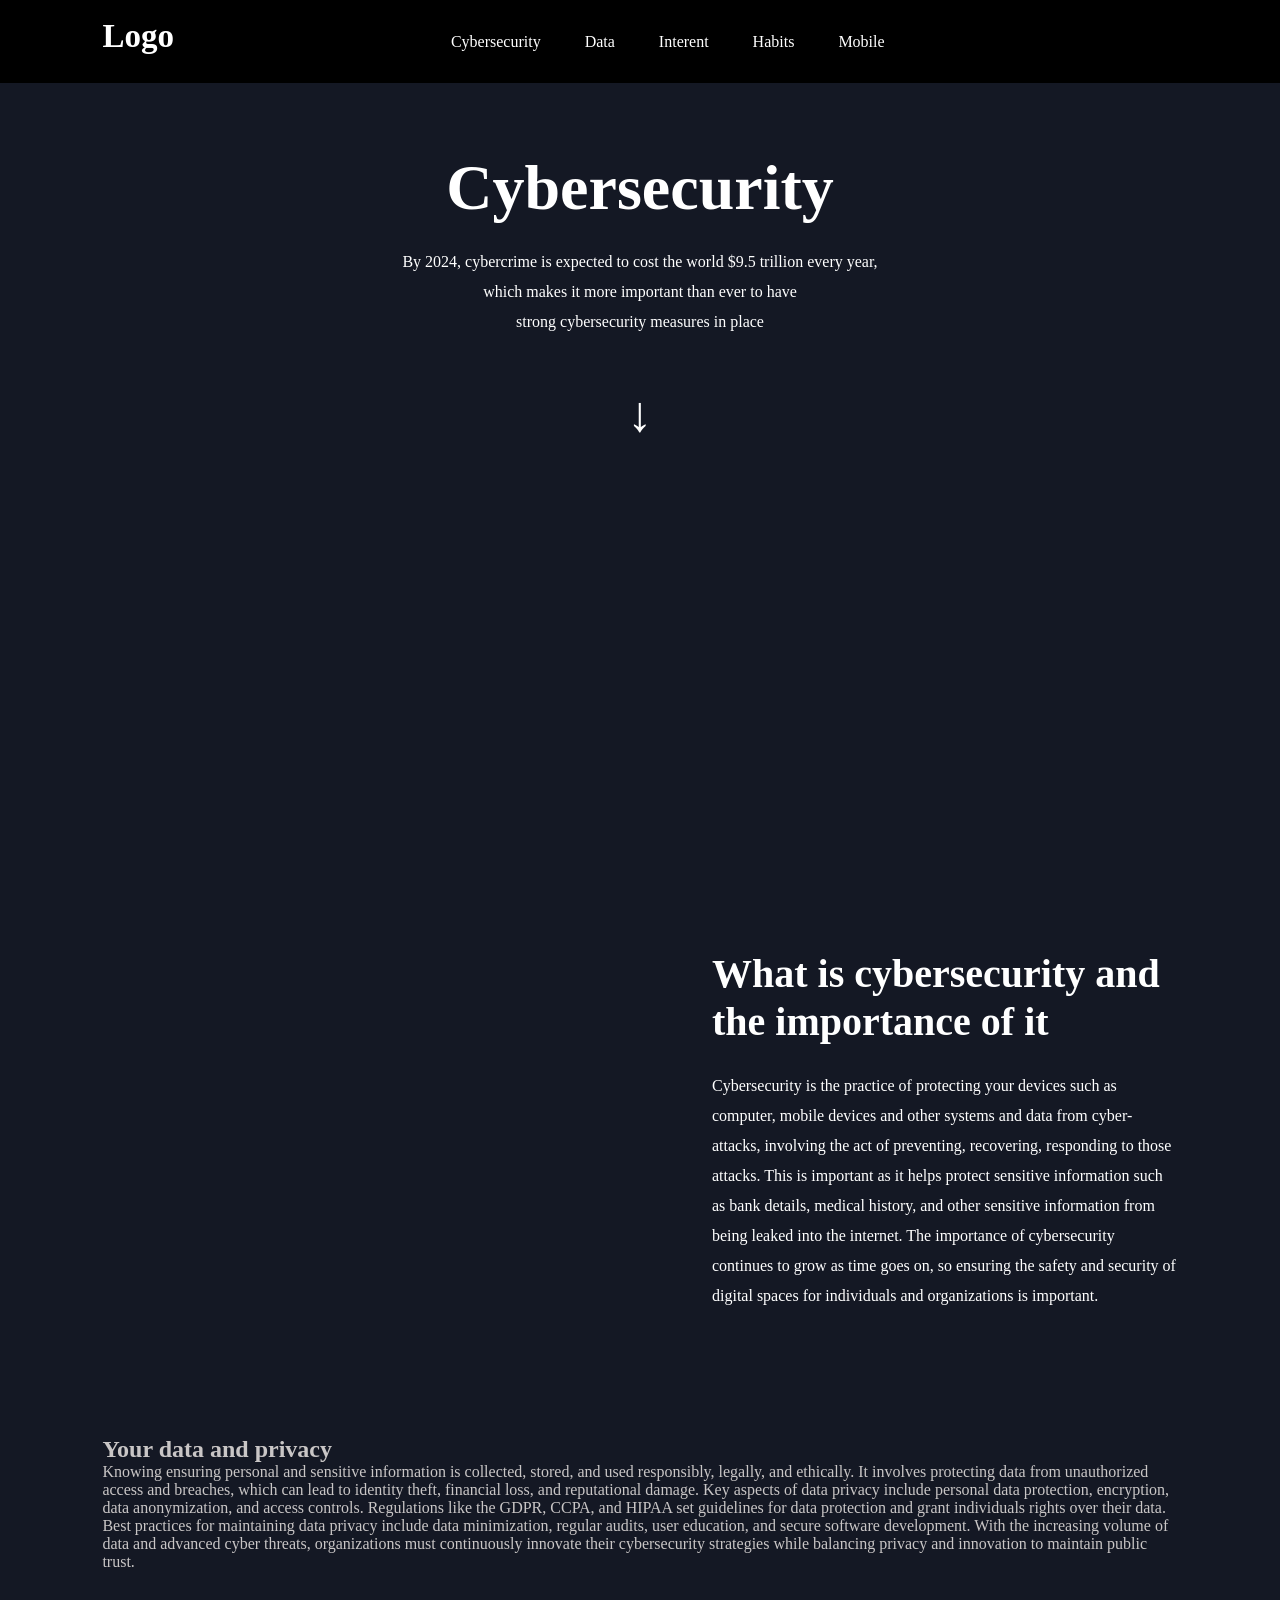
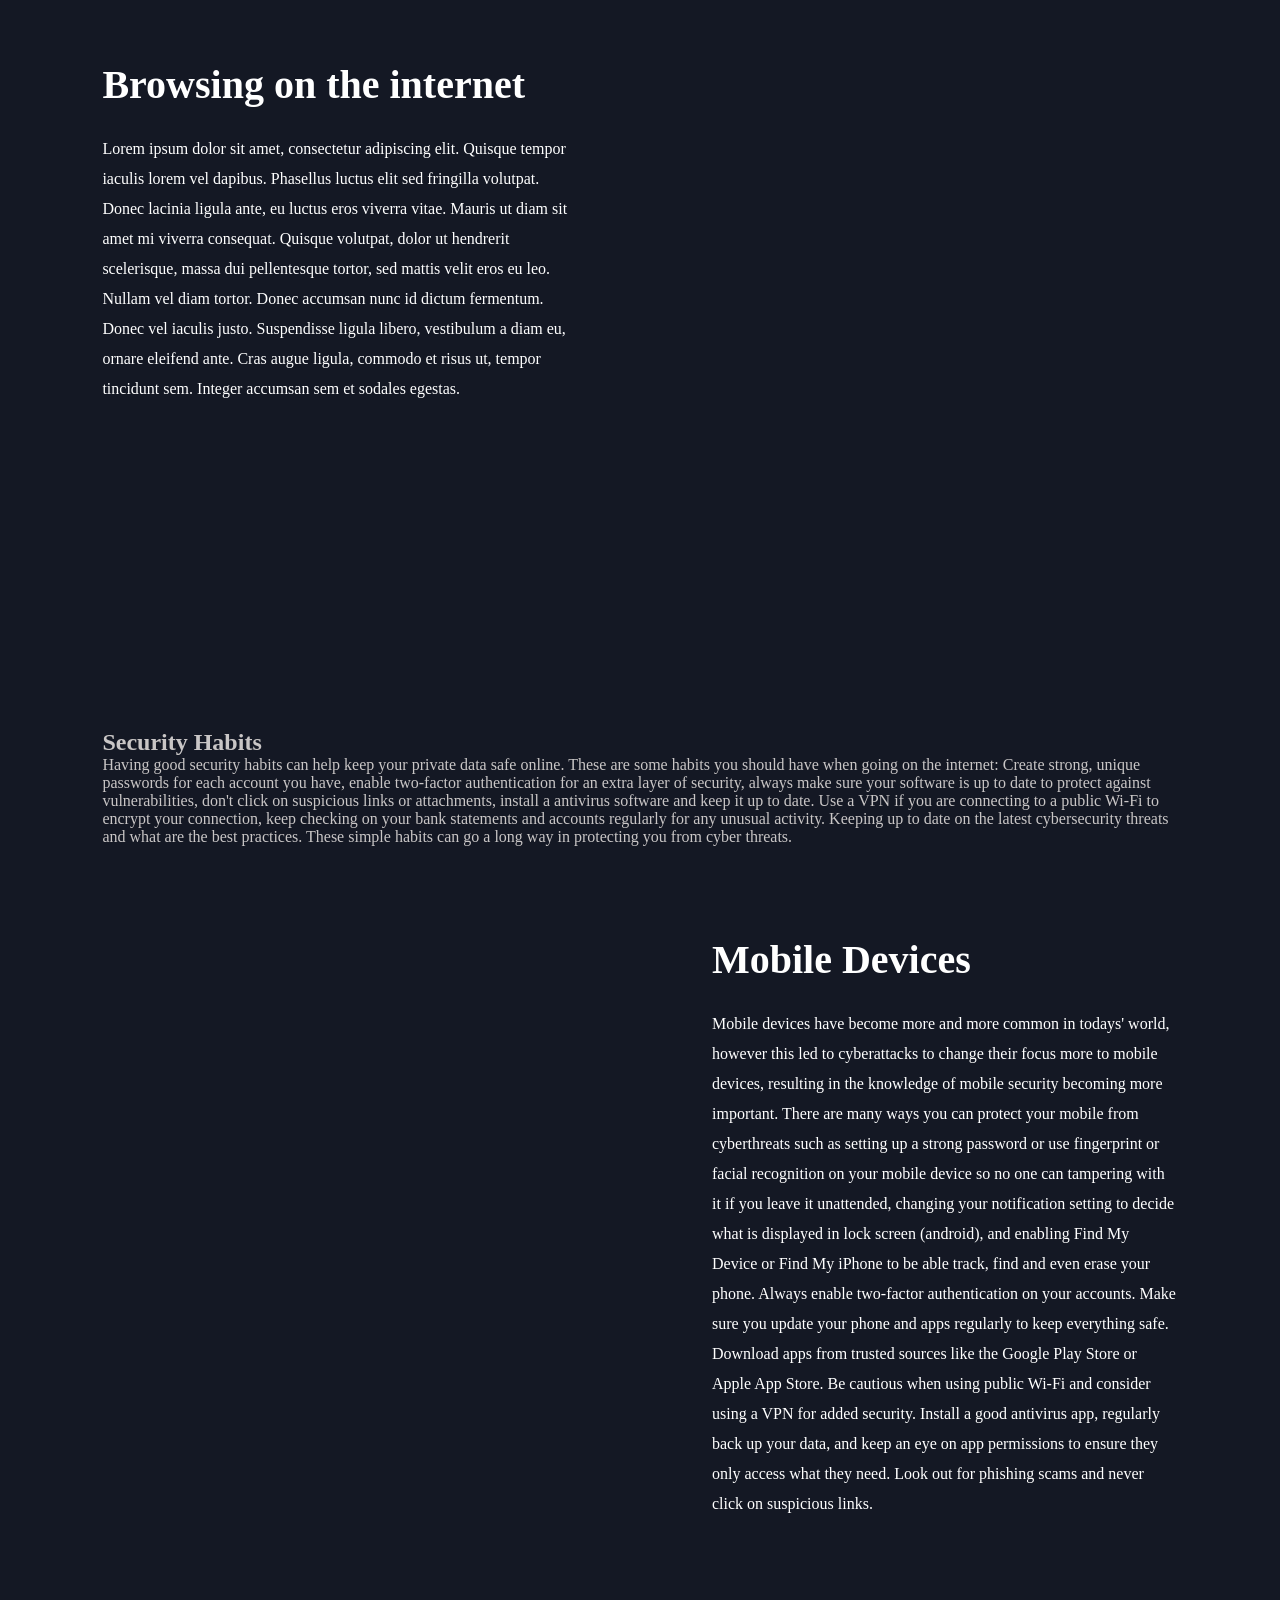
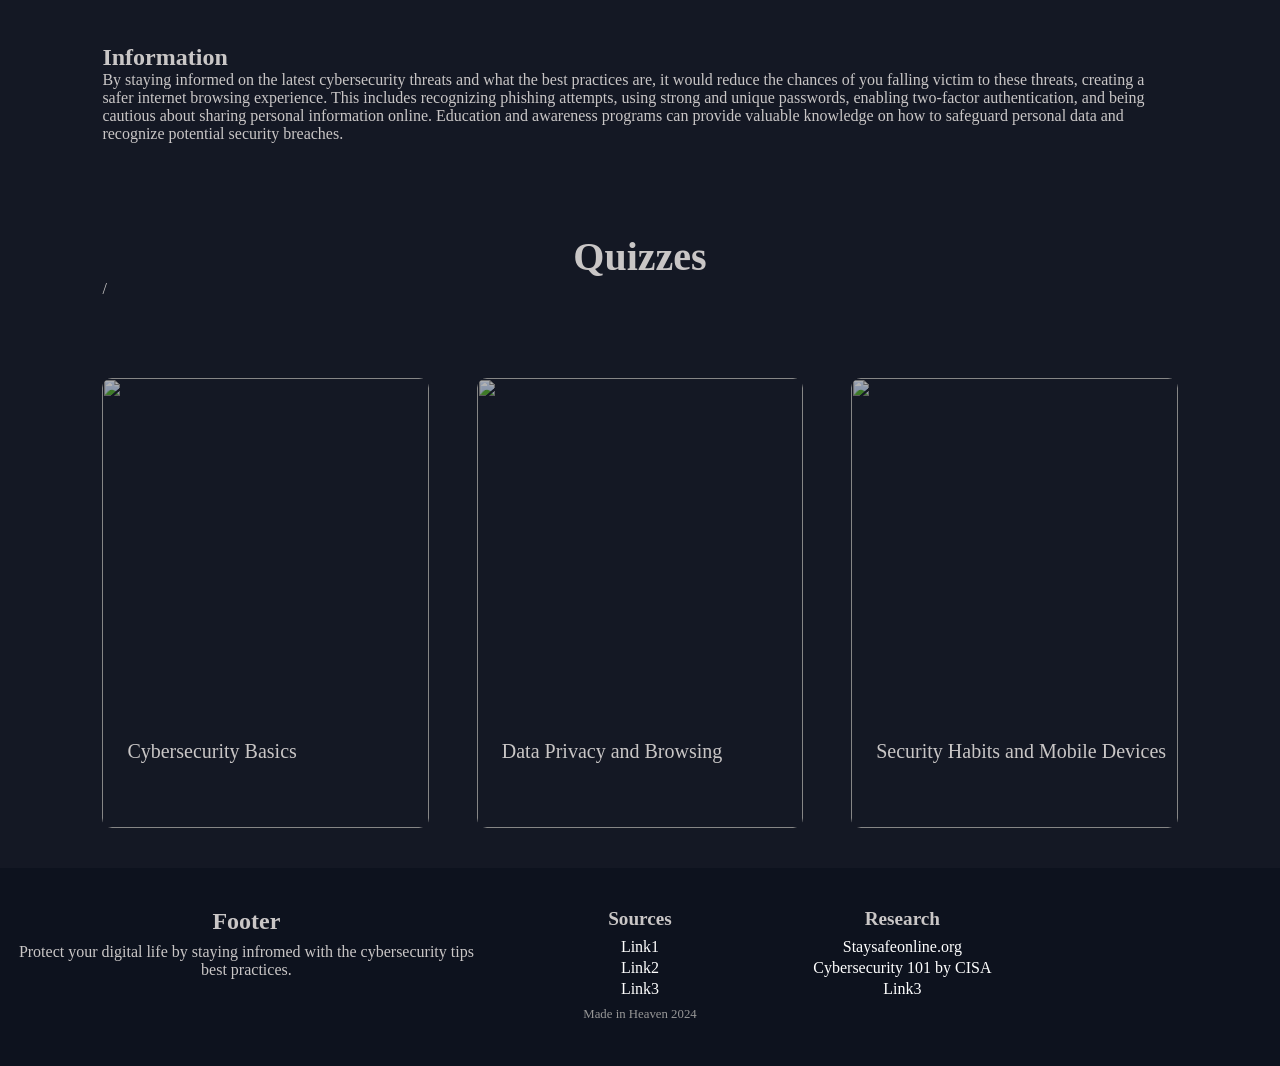
==== commit a50b72f3: "27/8/24" ====
--- a/Index.html
+++ b/Index.html
@@ -1,27 +1,27 @@
 <!DOCTYPE html>
 <html lang="en">
   <head>
+    <meta http-equiv="Content-Type" content="text/html">
+    <meta charset="utf-8">
+    <meta name="viewport" content="width=device-width, initial-scale=1.0">
     <title> Cybersecurity</title>
     <link rel="stylesheet" href="Style.css">
-    <link href='https://unpkg.com/boxicons@2.1.4/css/boxicons.min.css' rel='stylesheet'>
     <meta http-equiv="X-UA-Compatible" content="ie=edge">
-    <meta http-equiv="Content-Type" content="text/html;charset=UTF-8">
-    <meta name="viewport" content="width=device-width, initial-scale=1.0">
   </head>
   <body>
-    <script src="Back.Js"></script>
     <header>
+      <a href="#main" class="skip"> Skip to main content</a>
       <a href="#" class="logo">Logo</a>
 
       <ul class="menu show-menu" id="nav-menu">
-        <li class="nav-item"><a href="#Cyber" id="nav-item">Cybersecurity</a></li>
-        <li class="nav-item"><a href="#Data" id="nav-item">Data</a></li>
-        <li class="nav-item"><a href="#Internet" id="nav-item">Interent</a></li>
-        <li class="nav-item"><a href="#Habits" id="nav-item">Habits</a></li>
-        <li class="nav-item"><a href="#Mobile" id="nav-item">Mobile</a></li>                
+        <li class="nav-item"><a href="#Cyber">Cybersecurity</a></li>
+        <li class="nav-item"><a href="#Data">Data</a></li>
+        <li class="nav-item"><a href="#Internet">Interent</a></li>
+        <li class="nav-item"><a href="#Habits">Habits</a></li>
+        <li class="nav-item"><a href="#Mobile">Mobile</a></li>                
       </ul>
 
-      <div class="nav__toggle" id="menu-icon"> <a href="#"><svg xmlns="http://www.w3.org/2000/svg" width="16" height="16" fill="currentColor" class="bi bi-list" viewBox="0 0 16 16">
+      <div class="nav__toggle" id="menu-icon"> <a title="link"><svg xmlns="http://www.w3.org/2000/svg" width="16" height="16" fill="currentColor" class="bi bi-list" viewBox="0 0 16 16">
         <path fill-rule="evenodd" d="M2.5 12a.5.5 0 0 1 .5-.5h10a.5.5 0 0 1 0 1H3a.5.5 0 0 1-.5-.5m0-4a.5.5 0 0 1 .5-.5h10a.5.5 0 0 1 0 1H3a.5.5 0 0 1-.5-.5m0-4a.5.5 0 0 1 .5-.5h10a.5.5 0 0 1 0 1H3a.5.5 0 0 1-.5-.5"/>
         </svg></a>
       </div>
@@ -41,7 +41,7 @@
           
       }
   </script>
-    <section class="home">
+    <section class="home" id="main">
       <div class="title">
         <h1>Cybersecurity</h1>
         <p>By 2024, cybercrime is expected to cost the world $9.5 trillion every year, <br> which makes it more important than ever to have <br> strong cybersecurity measures in place</p>
@@ -49,11 +49,10 @@
       <a href="#Cyber" class="arrow">&#8595;</a>  
     </section>
 
-
     <main id="main">
       <section class="Cyber" id="Cyber">
         <div class="Cyber-img">
-          <img src="https://images.pexels.com/photos/15236842/pexels-photo-15236842/free-photo-of-woman-at-ruins-of-library-of-celsus.jpeg?auto=compress&cs=tinysrgb&w=1260&h=750&dpr=1">
+          <img src="https://images.pexels.com/photos/15236842/pexels-photo-15236842/free-photo-of-woman-at-ruins-of-library-of-celsus.jpeg?auto=compress&cs=tinysrgb&w=1260&h=750&dpr=1" alt="">
         </div>
         <div class="Cyber-text">
           <h2> What is cybersecurity and <br> the importance of it</h2>
@@ -95,40 +94,104 @@
       <section id="Information">  
         <div class="Inform-container">
           <h2>Information</h2>
-          <p style="margin-bottom: 10px;">By staying informed on the latest cybersecurity threats and what the best practices are, it would reduce the chances of you falling victim to these threats, creating a safer internet browsing experience.  
+          <p>By staying informed on the latest cybersecurity threats and what the best practices are, it would reduce the chances of you falling victim to these threats, creating a safer internet browsing experience.  
             This includes recognizing phishing attempts, using strong and unique passwords, enabling two-factor authentication, and being cautious about sharing personal information online. Education and awareness programs can provide valuable knowledge on how to safeguard personal data and recognize potential security breaches.
           </p>
-        </div>
+        </div>              
       </section>
       <section class="Quizzes">
         <div class="text">
           <h2>Quizzes</h2>
         </div>
+        /
+        <dialog id="login-dialog">
+          <div class="wrapper" id="quiz">
+            <div class="quiz-header">
+              <h2 id="question">Question Text</h2>
+              <ul>
+                <li>
+                  <input type="radio" name="answer" id="a" class="answer">
+                  <label for="a" id="a_text">Answer</label>
+                </li>
+                <li>
+                  <input type="radio" name="answer" id="b" class="answer">
+                  <label for="b" id="b_text">Answer</label>
+                </li>
+                <li>
+                  <input type="radio" name="answer" id="c" class="answer">
+                  <label for="c" id="c_text">Answer</label>
+                </li>
+                <li>
+                  <input type="radio" name="answer" id="d" class="answer">
+                  <label for="d" id="d_text">Answer</label>
+                </li>
+              </ul>
+            </div>
+            <button onclick="showDialog(false)" type="button">close</button>
+          </div>
+        </dialog>
 
         <div class="Quiz-content">
-          <div class="box">
+          <div class="box" onclick="showDialog(true)">
             <img src="https://images.pexels.com/photos/18765014/pexels-photo-18765014/free-photo-of-a-dry-autumnal-leaf-lying-in-a-puddle-on-the-ground.jpeg?auto=compress&cs=tinysrgb&w=1260&h=750&dpr=1" alt="">
-            <h5>Quiz 1</h5>
-          </div>
-
+            <h5>Cybersecurity Basics</h5>
+          </div>
+          <dialog id="login-dialog">
+            <div class="wrapper" id="quiz">
+              <div class="quiz-header">
+                <h2 id="question">Question Text</h2>
+                <ul>
+                  <li>
+                    <input type="radio" name="answer" id="a" class="answer">
+                    <label for="a" id="a_text">Answer</label>
+                  </li>
+                  <li>
+                    <input type="radio" name="answer" id="b" class="answer">
+                    <label for="b" id="b_text">Answer</label>
+                  </li>
+                  <li>
+                    <input type="radio" name="answer" id="c" class="answer">
+                    <label for="c" id="c_text">Answer</label>
+                  </li>
+                  <li>
+                    <input type="radio" name="answer" id="d" class="answer">
+                    <label for="d" id="d_text">Answer</label>
+                  </li>
+                </ul>
+              </div>
+              <button onclick="showDialog(false)" type="button">close</button>
+            </div>
+          </dialog>
           <div class="box">
             <img src="https://images.pexels.com/photos/19524957/pexels-photo-19524957/free-photo-of-bouquet-of-rowan-berries-wrapped-in-newspaper-on-a-table-filled-with-christmas-decorations-and-potted-plants.jpeg?auto=compress&cs=tinysrgb&w=1260&h=750&dpr=1" alt="">
-            <h5>Quiz 2</h5>
+            <h5>Data Privacy and Browsing</h5>
           </div>
 
           <div class="box">
             <img src="https://images.pexels.com/photos/17365300/pexels-photo-17365300/free-photo-of-steering-wheel-of-a-vintage-car.jpeg?auto=compress&cs=tinysrgb&w=1260&h=750&dpr=1" alt="">
-            <h5>Quiz 3</h5>
-          </div>
-
-        </div>
-      </section>
+            <h5>Security Habits and Mobile Devices</h5>
+          </div>
+
+        </div>
+        <script>
+          const dialog =document.getElementById('login-dialog')
+          const wrapper =document.querySelector('.wrapper')
+          const showDialog = (show) => show ? dialog.showModal() : dialog.close()
+  
+          dialog.addEventListener('click', (e) => {
+            if(!wrapper.contains(e.target)){
+              dialog.close()
+            }
+          })
+        </script>
+      </section>
+      <script src="Back.Js"></script>
     </main>
     <footer class="footer">
       <div class="contin">
         <div class="footer_col">
           <h2 class="ti">Footer</h2>
-          <p class="description">Lorem ipsum dolor, sit amet consectetur adipisicing elit. Incidunt consequuntur amet culpa cum itaque neque.</p>  
+          <p class="description">Protect your digital life by staying infromed with the cybersecurity tips <br> best practices.</p>  
         </div>
         <div class="footer_col">
           <h4>Sources</h4>
@@ -141,25 +204,15 @@
         <div class="footer_col">
           <h4>Research</h4>
           <ul class="footer__links">
-            <li><a href="">Link1</a></li>
-            <li><a href="">Link2</a></li>
+            <li><a href="https://staysafeonline.org/">Staysafeonline.org</a></li>
+            <li><a href="https://www.cisa.gov/topics/cybersecurity-best-practices">Cybersecurity 101 by CISA</a></li>
             <li><a href="">Link3</a></li>
           </ul>
         </div>
-        <div class="footer_col footer_4">
-          <h4 class="h5">Services</h4>
-          <div class="footer__socials">
-            <a href="#"><box-icon type='logo' name='github'></box-icon></a>
-            <a href="#"><box-icon type='logo' name='pinterest-alt'></box-icon></a>
-            <a href="#"><box-icon name='opera' type='logo' ></box-icon></a>
-            <a href="#"><box-icon name='invision' type='logo' ></box-icon></a>
-          </div>
-        </div>
       </div>
       <div class="footer__bar">
-        
+        <p>Made in Heaven 2024</p>
       </div>
     </footer>
-    <script src="https://unpkg.com/boxicons@2.1.4/dist/boxicons.js"></script>
   </body>
 </html>
--- a/Style.css
+++ b/Style.css
@@ -6,7 +6,6 @@
     list-style: none;
     text-decoration: none;
     border: none;
-    outline: none;
     scroll-behavior: smooth;
 }
 :root{
@@ -64,6 +63,19 @@
     padding:70px 17% 60px;
 
 }
+.skip {
+    position: absolute;
+    left: -10000px;
+    top: auto;
+    width: 1px;
+    height: 1px;
+    overflow: hidden;
+  }
+  .skip:focus {
+    position: static;
+    width: auto;
+    height: auto;
+  }
 .home{
     height: 100vh;
     width: 100%;
@@ -79,11 +91,7 @@
     align-items: center;
     justify-content: flex-start;
 }
-header.sticky{
-    padding: 8px 17%;
-    background: transparent;
-    backdrop-filter: blur(35px);
-}
+
 .title{
     width: 100%;
     position: relative;
@@ -200,6 +208,61 @@
     margin-bottom: 35px;
     color: #fff;
 }
+dialog{
+    padding: 0;
+    margin: auto;
+    border-radius: 10px;
+    box-shadow: 0 0 10px 2px rgba(100, 100, 100, 0.1);
+}
+::backdrop{
+    opacity: 0.5;
+    filter: blur(8px);
+}
+.wrapper{
+    background-color: #4c4f6e;
+    width: 80vw;
+    margin: auto;
+}
+@media screen and (min-width:760px) {
+    .wrapper{
+        width: 50vw;
+    }
+}
+dialog h2{
+    padding: 1rem;
+    text-align: center;
+    margin: 0;
+}
+dialog ul{
+  list-style-type: none;
+  padding: 0;
+}
+dialog ul li{
+  font-size: 1.2rem;
+  margin: 1rem 0;
+}
+dialog ul li label{
+  cursor: pointer;
+}
+button{
+  background-color: #5e7d81;
+  color: #fff;
+  border: none;
+  display: block;
+  width: 100%;
+  cursor: pointer;
+  font-size: 1.1rem;
+  font-family: inherit;
+  padding: 1.3rem;
+}
+button:hover{
+  background-color: #16a7ba;
+}
+button:focus{
+  outline: none;
+  background-color: #1563a3;
+}
+
 
 .text{
     text-align: center;
@@ -228,7 +291,6 @@
     transition: all .3s cubic-bezier(0.499, 0.05, 0.55, 0.95);
     will-change: auto;
     display: block;
-    -ms-overflow-style: none;
 }
 
 .box img:hover{
@@ -384,20 +446,19 @@
 
 }
 .footer_col .description{
-    max-width: 350px;
+    width: 100%;
     text-align: center;
     position: relative;
-    left: 100px;
 }
 @media screen and (max-width:760px) {
     .footer_col .description{
-        max-width: 350px;
+
         text-align: center;
         position: relative;
         left: 10px;
     }
     .contin{
-        gap: 1rem 2rem;
+        gap: 1rem 0.25rem;
     }
 }
 .footer_col h4{
@@ -414,10 +475,7 @@
     color: #fff;
     transition: all 0.3s ease;
 }
-.footer__socials box-icon{
-    width:100%;
-    height: 100%;
-}
+
 .footer_col a:hover{
     color: #ffa343;
 }
@@ -426,27 +484,14 @@
     list-style: none;
     gap: 0.2rem;
 }
-.footer__socials{
-    display: flex;
-    flex-wrap: wrap;
-    align-items: center;
-    gap: 0.5rem;
-}
-.footer__socials a{
-    font-size: 4rem;
-}
 .footer__bar{
     color: #979797;
     font-size: 0.8rem;
-    padding: 1rem;
+    padding: 0.25rem;
     text-align: center;
 
 }
 
-.footer_4{
-    display: none;
-    visibility: hidden;
-}
 @media screen and (min-width:480px) {
     .contin{
         grid-template-columns: repeat(5, 1fr);
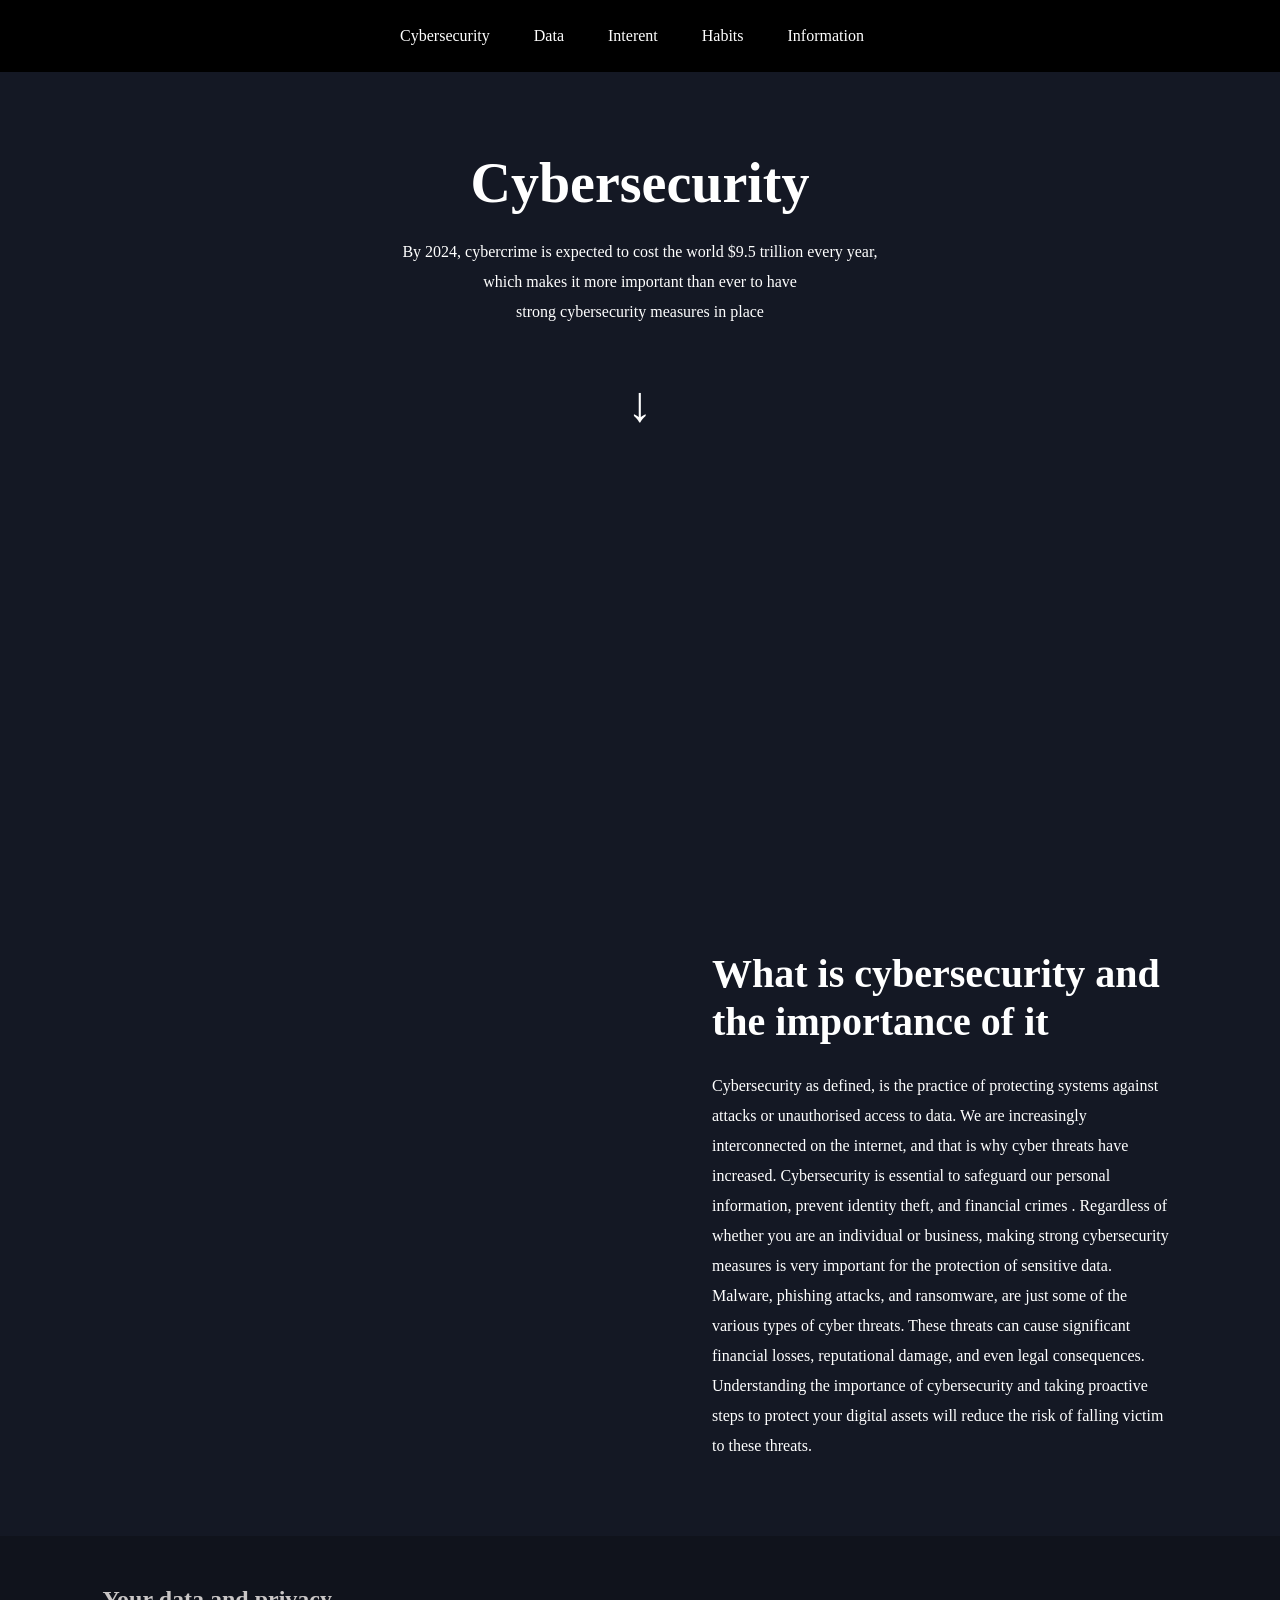
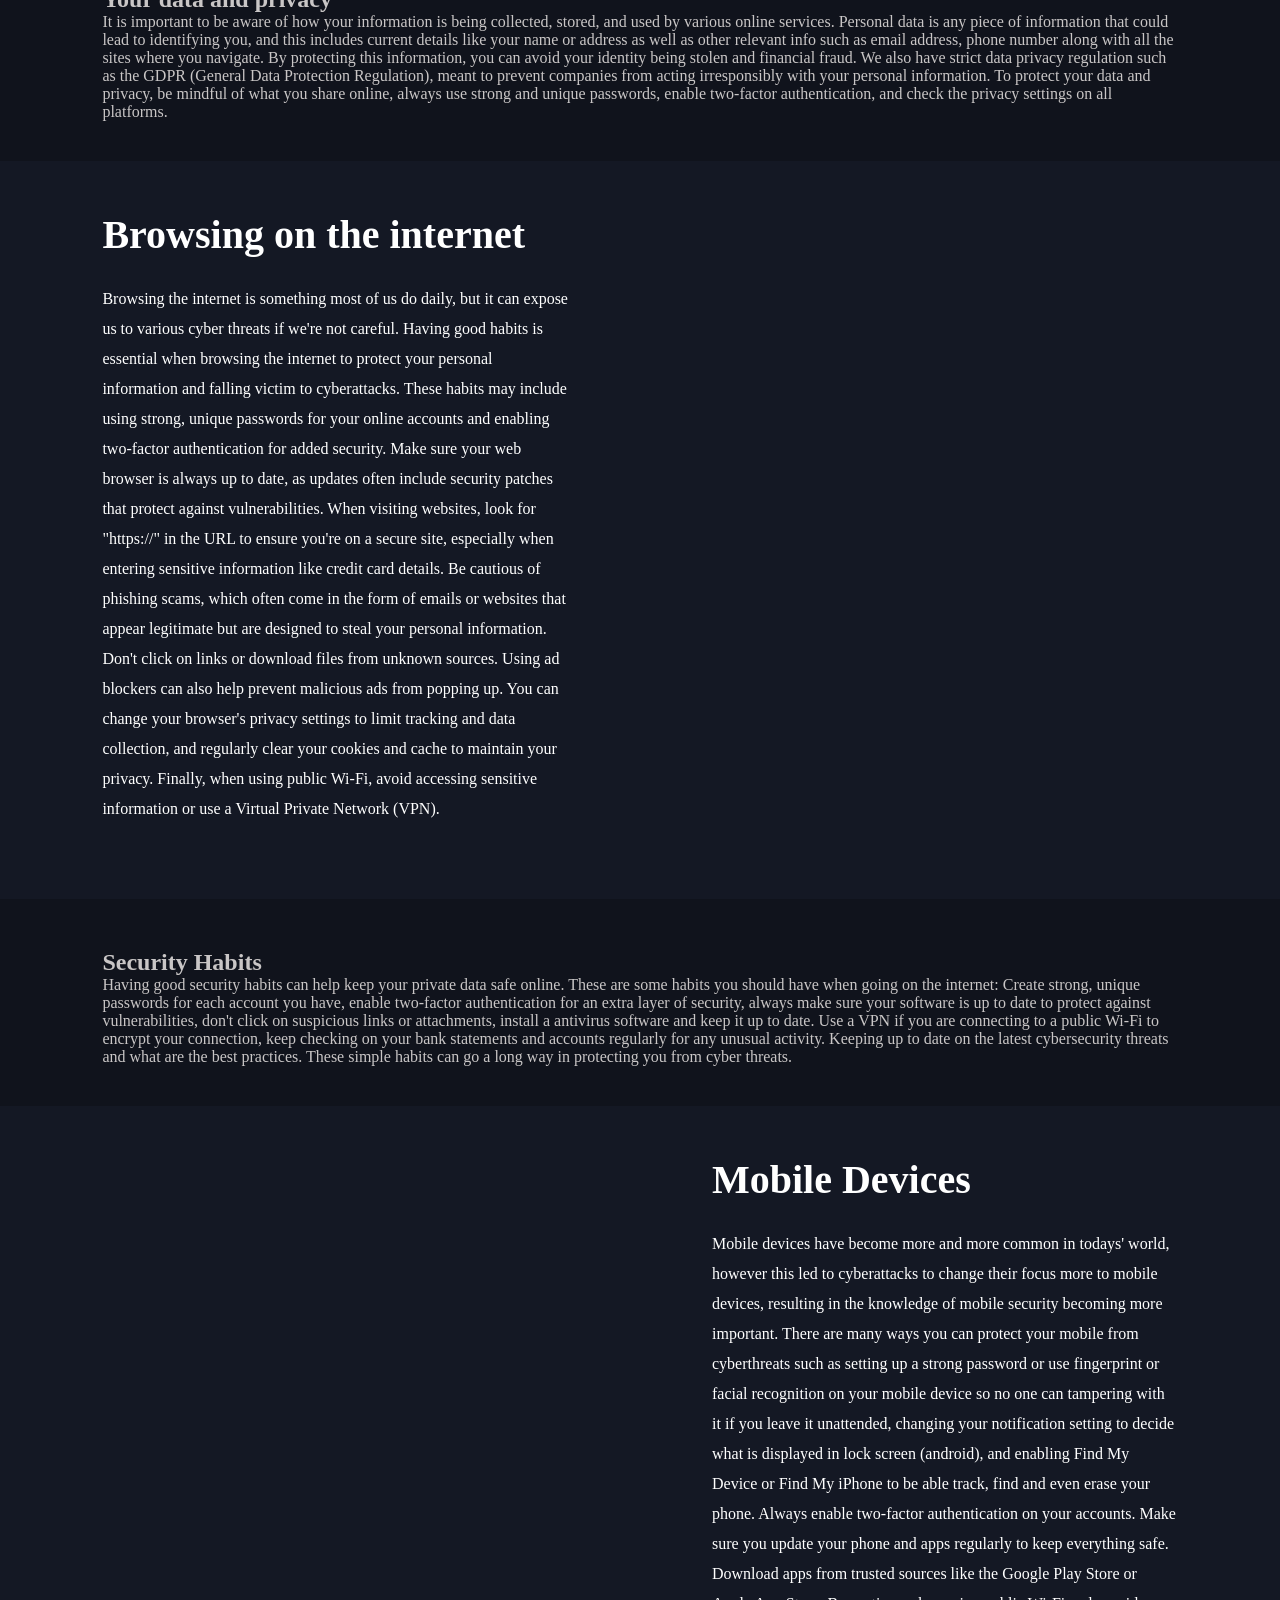
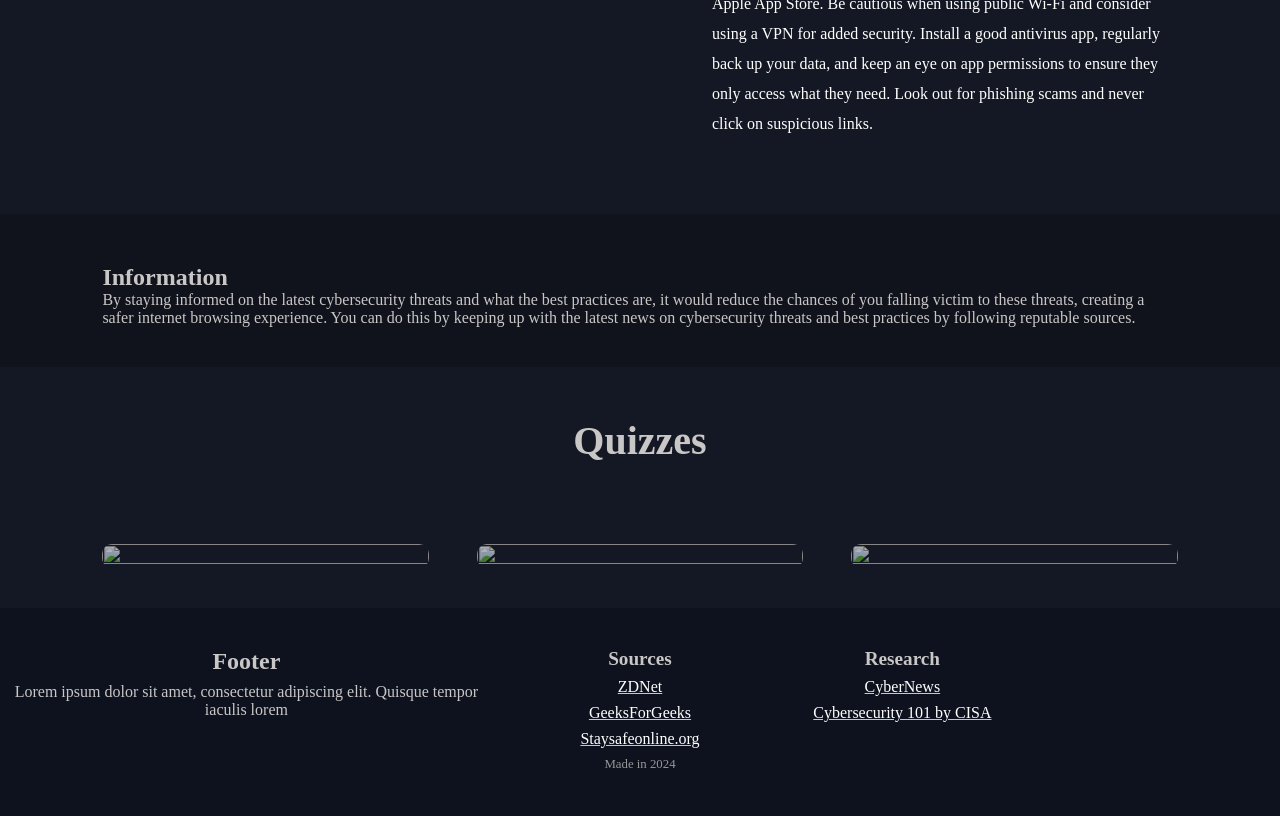
==== commit 257c9817: "30/8/24" ====
--- a/Index.html
+++ b/Index.html
@@ -1,7 +1,6 @@
 <!DOCTYPE html>
 <html lang="en">
   <head>
-    <meta http-equiv="Content-Type" content="text/html">
     <meta charset="utf-8">
     <meta name="viewport" content="width=device-width, initial-scale=1.0">
     <title> Cybersecurity</title>
@@ -9,17 +8,25 @@
     <meta http-equiv="X-UA-Compatible" content="ie=edge">
   </head>
   <body>
-    <header>
-      <a href="#main" class="skip"> Skip to main content</a>
-      <a href="#" class="logo">Logo</a>
+    <header id="nav">
+      <a href="#" class="logo"></a>
 
       <ul class="menu show-menu" id="nav-menu">
         <li class="nav-item"><a href="#Cyber">Cybersecurity</a></li>
         <li class="nav-item"><a href="#Data">Data</a></li>
         <li class="nav-item"><a href="#Internet">Interent</a></li>
         <li class="nav-item"><a href="#Habits">Habits</a></li>
-        <li class="nav-item"><a href="#Mobile">Mobile</a></li>                
+        <li class="nav-item"><a href="#Mobile">Mobile</a></li>
+        <li class="nav-item"><a href="#Information">Information</a></li>                 
       </ul>
+      <ul class="desktop-menu" id="nav-menu1" >
+        <li class="nav-item"><a href="#Cyber">Cybersecurity</a></li>
+        <li class="nav-item"><a href="#Data">Data</a></li>
+        <li class="nav-item"><a href="#Internet">Interent</a></li>
+        <li class="nav-item"><a href="#Habits">Habits</a></li>
+        <li class="nav-item"><a href="#Information">Information</a></li>
+      </ul>
+
 
       <div class="nav__toggle" id="menu-icon"> <a title="link"><svg xmlns="http://www.w3.org/2000/svg" width="16" height="16" fill="currentColor" class="bi bi-list" viewBox="0 0 16 16">
         <path fill-rule="evenodd" d="M2.5 12a.5.5 0 0 1 .5-.5h10a.5.5 0 0 1 0 1H3a.5.5 0 0 1-.5-.5m0-4a.5.5 0 0 1 .5-.5h10a.5.5 0 0 1 0 1H3a.5.5 0 0 1-.5-.5m0-4a.5.5 0 0 1 .5-.5h10a.5.5 0 0 1 0 1H3a.5.5 0 0 1-.5-.5"/>
@@ -41,13 +48,14 @@
           
       }
   </script>
-    <section class="home" id="main">
+    <section class="home">
       <div class="title">
         <h1>Cybersecurity</h1>
         <p>By 2024, cybercrime is expected to cost the world $9.5 trillion every year, <br> which makes it more important than ever to have <br> strong cybersecurity measures in place</p>
       </div>
       <a href="#Cyber" class="arrow">&#8595;</a>  
     </section>
+
 
     <main id="main">
       <section class="Cyber" id="Cyber">
@@ -56,26 +64,28 @@
         </div>
         <div class="Cyber-text">
           <h2> What is cybersecurity and <br> the importance of it</h2>
-          <p>Cybersecurity is the practice of protecting your devices such as computer, mobile devices and other systems and data from cyber-attacks, involving the act of preventing, recovering, responding to those attacks. This is important as it helps protect sensitive information such as bank details, medical history, and other sensitive information from being leaked into the internet. The importance of cybersecurity continues to grow as time goes on, so ensuring the safety and security of digital spaces for individuals and organizations is important.</p>   
+          <p>Cybersecurity as defined, is the practice of protecting systems against attacks or unauthorised access to data. We are increasingly interconnected on the internet, and that is why cyber threats have increased. Cybersecurity is essential to safeguard our personal information, prevent identity theft, and financial crimes . Regardless of whether you are an individual or business, making strong cybersecurity measures is very important for the protection of sensitive data. 
+            <br>Malware, phishing attacks, and ransomware, are just some of the various types of cyber threats. These threats can cause significant financial losses, reputational damage, and even legal consequences. Understanding the importance of cybersecurity and taking proactive steps to protect your digital assets will reduce the risk of falling victim to these threats.</p>   
         </div>
       </section>
       <section id="Data">
         <div class="Data-container">
           <h2> Your data and privacy</h2>
-          <p>Knowing ensuring personal and sensitive information is collected, stored, and used responsibly, legally, and ethically. It involves protecting data from unauthorized access and breaches, which can lead to identity theft, financial loss, and reputational damage. Key aspects of data privacy include personal data protection, encryption, data anonymization, and access controls. Regulations like the GDPR, CCPA, and HIPAA set guidelines for data protection and grant individuals rights over their data. Best practices for maintaining data privacy include data minimization, regular audits, user education, and secure software development. With the increasing volume of data and advanced cyber threats, organizations must continuously innovate their cybersecurity strategies while balancing privacy and innovation to maintain public trust.
+          <p>It is important to be aware of how your information is being collected, stored, and used by various online services.
+            Personal data is any piece of information that could lead to identifying you, and this includes current details like your name or address as well as other relevant info such as email address, phone number along with all the sites where you navigate. By protecting this information, you can avoid your identity being stolen and financial fraud. We also have strict data privacy regulation such as the GDPR (General Data Protection Regulation), meant to prevent companies from acting irresponsibly with your personal information.
+            To protect your data and privacy, be mindful of what you share online, always use strong and unique passwords, enable two-factor authentication, and check the privacy settings on all platforms.
           </p>
         </div>
       </section>
       <section class="Internet" id="Internet">    
         <div class="Internet-text">
           <h2>Browsing on the internet</h2>  
-          <p>Lorem ipsum dolor sit amet, consectetur adipiscing elit. Quisque tempor iaculis lorem vel dapibus. Phasellus luctus elit sed fringilla volutpat. Donec lacinia ligula ante, eu luctus eros viverra vitae. Mauris ut diam sit amet mi viverra consequat. Quisque volutpat, dolor ut hendrerit scelerisque, massa dui pellentesque tortor, sed mattis velit eros eu leo. Nullam vel diam tortor. Donec accumsan nunc id dictum fermentum. Donec vel iaculis justo. Suspendisse ligula libero, vestibulum a diam eu, ornare eleifend ante. Cras augue ligula, commodo et risus ut, tempor tincidunt sem. Integer accumsan sem et sodales egestas. </p>   
+          <p>Browsing the internet is something most of us do daily, but it can expose us to various cyber threats if we're not careful. Having good habits is essential when browsing the internet to protect your personal information and falling victim to cyberattacks. These habits may include using strong, unique passwords for your online accounts and enabling two-factor authentication for added security. Make sure your web browser is always up to date, as updates often include security patches that protect against vulnerabilities. When visiting websites, look for "https://" in the URL to ensure you're on a secure site, especially when entering sensitive information like credit card details. Be cautious of phishing scams, which often come in the form of emails or websites that appear legitimate but are designed to steal your personal information. Don't click on links or download files from unknown sources. Using ad blockers can also help prevent malicious ads from popping up. You can change your browser's privacy settings to limit tracking and data collection, and regularly clear your cookies and cache to maintain your privacy. Finally, when using public Wi-Fi, avoid accessing sensitive information or use a Virtual Private Network (VPN).</p>   
         </div>
         <div class="Internet-img">
           <img src="https://images.pexels.com/photos/27520822/pexels-photo-27520822/free-photo-of-a-view-of-a-window-with-a-view-of-a-garden.jpeg?auto=compress&cs=tinysrgb&w=1260&h=750&dpr=1" alt=""> 
         </div>
       </section> 
-      <div class="split"></div>
       <section id="Habits">
         <div class="H-Continer">
           <h2>Security Habits</h2>
@@ -94,8 +104,8 @@
       <section id="Information">  
         <div class="Inform-container">
           <h2>Information</h2>
-          <p>By staying informed on the latest cybersecurity threats and what the best practices are, it would reduce the chances of you falling victim to these threats, creating a safer internet browsing experience.  
-            This includes recognizing phishing attempts, using strong and unique passwords, enabling two-factor authentication, and being cautious about sharing personal information online. Education and awareness programs can provide valuable knowledge on how to safeguard personal data and recognize potential security breaches.
+          <p>
+            By staying informed on the latest cybersecurity threats and what the best practices are, it would reduce the chances of you falling victim to these threats, creating a safer internet browsing experience. You can do this by keeping up with the latest news on cybersecurity threats and best practices by following reputable sources. 
           </p>
         </div>              
       </section>
@@ -103,33 +113,8 @@
         <div class="text">
           <h2>Quizzes</h2>
         </div>
-        /
-        <dialog id="login-dialog">
-          <div class="wrapper" id="quiz">
-            <div class="quiz-header">
-              <h2 id="question">Question Text</h2>
-              <ul>
-                <li>
-                  <input type="radio" name="answer" id="a" class="answer">
-                  <label for="a" id="a_text">Answer</label>
-                </li>
-                <li>
-                  <input type="radio" name="answer" id="b" class="answer">
-                  <label for="b" id="b_text">Answer</label>
-                </li>
-                <li>
-                  <input type="radio" name="answer" id="c" class="answer">
-                  <label for="c" id="c_text">Answer</label>
-                </li>
-                <li>
-                  <input type="radio" name="answer" id="d" class="answer">
-                  <label for="d" id="d_text">Answer</label>
-                </li>
-              </ul>
-            </div>
-            <button onclick="showDialog(false)" type="button">close</button>
-          </div>
-        </dialog>
+        
+
 
         <div class="Quiz-content">
           <div class="box" onclick="showDialog(true)">
@@ -159,30 +144,98 @@
                   </li>
                 </ul>
               </div>
-              <button onclick="showDialog(false)" type="button">close</button>
+              <button id="submit" type="button">sumbit</button>
             </div>
           </dialog>
-          <div class="box">
+          <div class="box" onclick="showDialog2(true)">
             <img src="https://images.pexels.com/photos/19524957/pexels-photo-19524957/free-photo-of-bouquet-of-rowan-berries-wrapped-in-newspaper-on-a-table-filled-with-christmas-decorations-and-potted-plants.jpeg?auto=compress&cs=tinysrgb&w=1260&h=750&dpr=1" alt="">
             <h5>Data Privacy and Browsing</h5>
           </div>
-
-          <div class="box">
-            <img src="https://images.pexels.com/photos/17365300/pexels-photo-17365300/free-photo-of-steering-wheel-of-a-vintage-car.jpeg?auto=compress&cs=tinysrgb&w=1260&h=750&dpr=1" alt="">
+          <dialog id="dialog2">
+            <div class="wrapper1" id="quiz2">
+              <div class="quiz-header">
+                <h2 id="question2">Question Text</h2>
+                <ul>
+                  <li>
+                    <input type="radio" name="answer" id="1" class="answer2">
+                    <label for="1" id="1_text">Answer</label>
+                  </li>
+                  <li>
+                    <input type="radio" name="answer" id="2" class="answer2">
+                    <label for="2" id="2_text">Answer</label>
+                  </li>
+                  <li>
+                    <input type="radio" name="answer" id="3" class="answer2">
+                    <label for="3" id="3_text">Answer</label>
+                  </li>
+                  <li>
+                    <input type="radio" name="answer" id="4" class="answer2">
+                    <label for="4" id="4_text">Answer</label>
+                  </li>
+                </ul>
+              </div>
+              <button id="submit2" type="button">sumbit</button>
+            </div>
+          </dialog>
+
+          <div class="box" onclick="showDialog3(true)">
+            <img src="https://images.pexels.com/photos/27850046/pexels-photo-27850046/free-photo-of-the-roof-of-a-chinese-building-with-a-blue-sky.jpeg?auto=compress&cs=tinysrgb&w=1260&h=750&dpr=1" alt="">
             <h5>Security Habits and Mobile Devices</h5>
           </div>
+          <dialog id="dialog3">
+            <div class="wrapper2" id="quiz3">
+              <div class="quiz-header">
+                <h2 id="question3">Question Text</h2>
+                <ul>
+                  <li>
+                    <input type="radio" name="answer" id="q" class="answer3">
+                    <label for="q" id="q_text">Answer</label>
+                  </li>
+                  <li>
+                    <input type="radio" name="answer" id="w" class="answer3">
+                    <label for="w" id="w_text">Answer</label>
+                  </li>
+                  <li>
+                    <input type="radio" name="answer" id="e" class="answer3">
+                    <label for="e" id="e_text">Answer</label>
+                  </li>
+                  <li>
+                    <input type="radio" name="answer" id="r" class="answer3">
+                    <label for="r" id="r_text">Answer</label>
+                  </li>
+                </ul>
+              </div>
+              <button id="submit3" type="button">sumbit</button>
+            </div>
+          </dialog>
 
         </div>
         <script>
           const dialog =document.getElementById('login-dialog')
+          const dialog2= document.getElementById("dialog2")
+          const dialog3= document.getElementById("dialog3")
           const wrapper =document.querySelector('.wrapper')
+          const wrapper1 =document.querySelector('.wrapper1')
+          const wrapper2 =document.querySelector('.wrapper2')
           const showDialog = (show) => show ? dialog.showModal() : dialog.close()
+          const showDialog2 = (show) => show ? dialog2.showModal() : dialog2.close()
+          const showDialog3 = (show) => show ? dialog3.showModal() : dialog3.close()
   
           dialog.addEventListener('click', (e) => {
             if(!wrapper.contains(e.target)){
               dialog.close()
             }
           })
+          dialog2.addEventListener('click', (e) => {
+            if(!wrapper1.contains(e.target)){
+              dialog2.close()
+            }
+          })
+          dialog3.addEventListener('click', (e) => {
+            if(!wrapper2.contains(e.target)){
+              dialog3.close()
+            }
+          })
         </script>
       </section>
       <script src="Back.Js"></script>
@@ -190,28 +243,27 @@
     <footer class="footer">
       <div class="contin">
         <div class="footer_col">
-          <h2 class="ti">Footer</h2>
-          <p class="description">Protect your digital life by staying infromed with the cybersecurity tips <br> best practices.</p>  
+          <h2 class="title_f">Footer</h2>
+          <p class="description">Lorem ipsum dolor sit amet, consectetur adipiscing elit. Quisque tempor iaculis lorem </p>  
         </div>
         <div class="footer_col">
           <h4>Sources</h4>
           <ul class="footer__links">
-            <li><a href="">Link1</a></li>
-            <li><a href="">Link2</a></li>
-            <li><a href="">Link3</a></li>
+            <li><a href="https://www.zdnet.com/article/cybersecurity-101-everything-on-how-to-protect-your-privacy-and-stay-safe-online/">ZDNet</a></li>
+            <li><a href="https://www.geeksforgeeks.org/threats-on-internet/">GeeksForGeeks</a></li>
+            <li><a href="https://staysafeonline.org/">Staysafeonline.org</a></li>
           </ul>
         </div>
         <div class="footer_col">
           <h4>Research</h4>
           <ul class="footer__links">
-            <li><a href="https://staysafeonline.org/">Staysafeonline.org</a></li>
+            <li><a href="https://cybernews.com/news/"><u>CyberNews</u></a></li>
             <li><a href="https://www.cisa.gov/topics/cybersecurity-best-practices">Cybersecurity 101 by CISA</a></li>
-            <li><a href="">Link3</a></li>
           </ul>
         </div>
       </div>
       <div class="footer__bar">
-        <p>Made in Heaven 2024</p>
+        <p>Made in 2024</p>
       </div>
     </footer>
   </body>
--- a/Style.css
+++ b/Style.css
@@ -20,7 +20,7 @@
     right: 0;
     z-index: 10000;
     width: 100%;
-    padding: 27px 17%;
+    padding: 37px 17%;
     display: flex;
     align-items: center;
     justify-content: space-between;
@@ -35,47 +35,84 @@
     position: relative;
     bottom:10px;
 }
-
 .menu{
+    visibility: hidden;
+    display: none;
+}
+.desktop-menu{
     display: flex;
-}
-.menu a{
+    padding: 17px 17%;
+}
+
+.desktop-menu a{
     color: #fff;
     font-size: 1rem;
     font-weight: 500;
     margin: 15px 22px;
     transition: all 0.50s ease;
 }
-.menu a:hover{
+.desktop-menu a:hover{
     color: #ffa343;
 }
 
 #menu-icon{
     color: #fff;
-    font-size: 10px;
+    font-size: 30px;
     transform: scale(1.5);
     cursor: pointer;
     z-index: 1001;
     visibility:hidden;
 }
-
+@media screen and (max-width:760px) {
+    .desktop-menu{
+        visibility: hidden;
+        display: none;
+
+    }
+    #menu-icon a{
+        display: block;
+        visibility: visible;
+        color: #fff;
+    }
+    .menu{
+        position: fixed;
+        background-color: #000;
+        display: flex;
+        flex-direction: column;
+        padding: 30px 60px;
+        top: 0;
+        bottom: 0;
+        left: 0;
+        right: 0;
+        width: 100%;
+        height: 100vh;
+        transition: all 0.5s ease;
+        visibility: visible;
+    }
+    .menu a{
+        display: block;
+        color: #979797;
+        font-size: 2.2rem;
+        font-weight: 400;
+        padding: 0;
+        margin: 0px 0px 40px 0px;  
+    }
+    .menu.open{
+        left: 0;
+    }
+    .Cyber,.Mobile{
+        gap:1.5rem;
+    }
+    .Internet,.Quiz-content{
+        gap: 3rem;
+    }
+
+}
 section{
     padding:70px 17% 60px;
 
 }
-.skip {
-    position: absolute;
-    left: -10000px;
-    top: auto;
-    width: 1px;
-    height: 1px;
-    overflow: hidden;
-  }
-  .skip:focus {
-    position: static;
-    width: auto;
-    height: auto;
-  }
+
 .home{
     height: 100vh;
     width: 100%;
@@ -99,7 +136,7 @@
     
 }
 .title h1{
-    font-size:4rem;
+    font-size:3.5rem;
     font-weight: 800;
     margin-bottom: 20px;
     line-height: 1.2;
@@ -213,18 +250,19 @@
     margin: auto;
     border-radius: 10px;
     box-shadow: 0 0 10px 2px rgba(100, 100, 100, 0.1);
+    transition: all ease 0.5s;
 }
 ::backdrop{
     opacity: 0.5;
     filter: blur(8px);
 }
-.wrapper{
-    background-color: #4c4f6e;
-    width: 80vw;
+.wrapper, .wrapper1, .wrapper2{
+    background-color: #979797;
+    width: 90vw;
     margin: auto;
 }
 @media screen and (min-width:760px) {
-    .wrapper{
+    .wrapper, .wrapper1, .wrapper2{
         width: 50vw;
     }
 }
@@ -284,7 +322,7 @@
 }
 .box img{
     width: 100%;
-    height: 50vh;
+    height: 100%;
     object-fit: cover;
     border-radius: 10px;
     filter: brightness(70%);
@@ -317,12 +355,12 @@
     color:rgb(201, 198, 198);
 }
 
+#Data, #Habits, #Information{
+    background-color: #10131c;
+}
 @media screen and (max-width:1700px) {
     header{
-        padding: 18px 8%;
-    }
-    header.sticky{
-        padding: 7px 8%;
+        padding: 10px 8%;
     }
     section{
         padding: 50px 8% 40px;
@@ -331,10 +369,7 @@
 }
 @media screen and (max-width:1200px) {
     header{
-        padding: 14px 5%;
-    }
-    header.sticky{
-        padding: 7px 5%;
+        padding: 6px 5%;
     }
     section{
         padding: 45px 5% 30px;
@@ -343,45 +378,7 @@
         height: 90vh;
     }
 }
-@media screen and (max-width:1050px) {
-    #menu-icon a{
-        display: block;
-        visibility: visible;
-        color: #fff;
-    }
-    .menu{
-        position: fixed;
-        background-color: #000;
-        display: flex;
-        flex-direction: column;
-        padding: 40px 60px;
-        top: 0;
-        bottom: 0;
-        left: 0;
-        right: 0;
-        width: 100%;
-        height: 100vh;
-        transition: all 0.5s ease;
-    }
-    .menu a{
-        display: block;
-        color: #979797;
-        font-size: 2.2rem;
-        font-weight: 400;
-        padding: 0;
-        margin: 0px 0px 40px 0px;  
-    }
-    .menu.open{
-        left: 0;
-    }
-    .Cyber,.Mobile{
-        gap:1.5rem;
-    }
-    .Internet,.Quiz-content{
-        gap: 3rem;
-    }
-
-}
+
 @media screen and (max-width:800px) {
     .Cyber, .Internet,.Mobile,.Quiz-content{
         grid-template-columns: 1fr;
@@ -406,42 +403,41 @@
         font-size: 1.5rem;
     }
 }
-.split{
-    background-image: url('https://images.pexels.com/photos/27579814/pexels-photo-27579814/free-photo-of-a-lone-person-standing-on-the-shore-of-a-lake.jpeg?auto=compress&cs=tinysrgb&w=1260&h=750&dpr=1');
-    background-attachment: fixed;
-    background-position: center;
-    background-repeat: no-repeat;
-    background-size: cover;
-    padding: 100px;
-}
-
+
+
+/*Desktop Footer */
+@media screen and (min-width:480px) {
+    .contin{
+        grid-template-columns: repeat(5, 1fr);
+        display: grid;
+        gap: 3rem 2rem ;
+    }
+    
+    .footer_col:first-child{
+        grid-column: 1/3;
+    }
+    .footer_col:last-child{
+        grid-area: unset;
+    }
+}
+/*Mobile Footer*/
 .footer{
     text-align: center;
     background-color:#0d121e ;
     padding-bottom: 40px;
     padding-top: 40px;
 }
+
 footer p{
     margin-top: 5px;
-}
-.logo{
-    margin-top: 10px;
-}
-#lo1,#lo2, #lo3,#lo4 {
-    padding: 5px;
-    margin-left: 2px;
-    display: inline;
 }
 .Source{
     margin: 5px;
     line-height: 1.4;
 }
-.contin{
-    display: grid;
-    gap: 3rem 2rem ;
-
-}
-.footer_col .ti{
+
+
+.footer_col .title_f{
     margin-bottom: 0.5rem;
 
 }
@@ -450,17 +446,8 @@
     text-align: center;
     position: relative;
 }
-@media screen and (max-width:760px) {
-    .footer_col .description{
-
-        text-align: center;
-        position: relative;
-        left: 10px;
-    }
-    .contin{
-        gap: 1rem 0.25rem;
-    }
-}
+
+
 .footer_col h4{
     font-size: 1.2rem;
     font-weight: 600;
@@ -482,7 +469,8 @@
 .footer__links{
     display: grid;
     list-style: none;
-    gap: 0.2rem;
+    gap: 0.5rem;
+    text-decoration: underline;
 }
 .footer__bar{
     color: #979797;
@@ -492,14 +480,3 @@
 
 }
 
-@media screen and (min-width:480px) {
-    .contin{
-        grid-template-columns: repeat(5, 1fr);
-    }
-    .footer_col:first-child{
-        grid-column: 1/3;
-    }
-    .footer_col:last-child{
-        grid-area: unset;
-    }
-}
